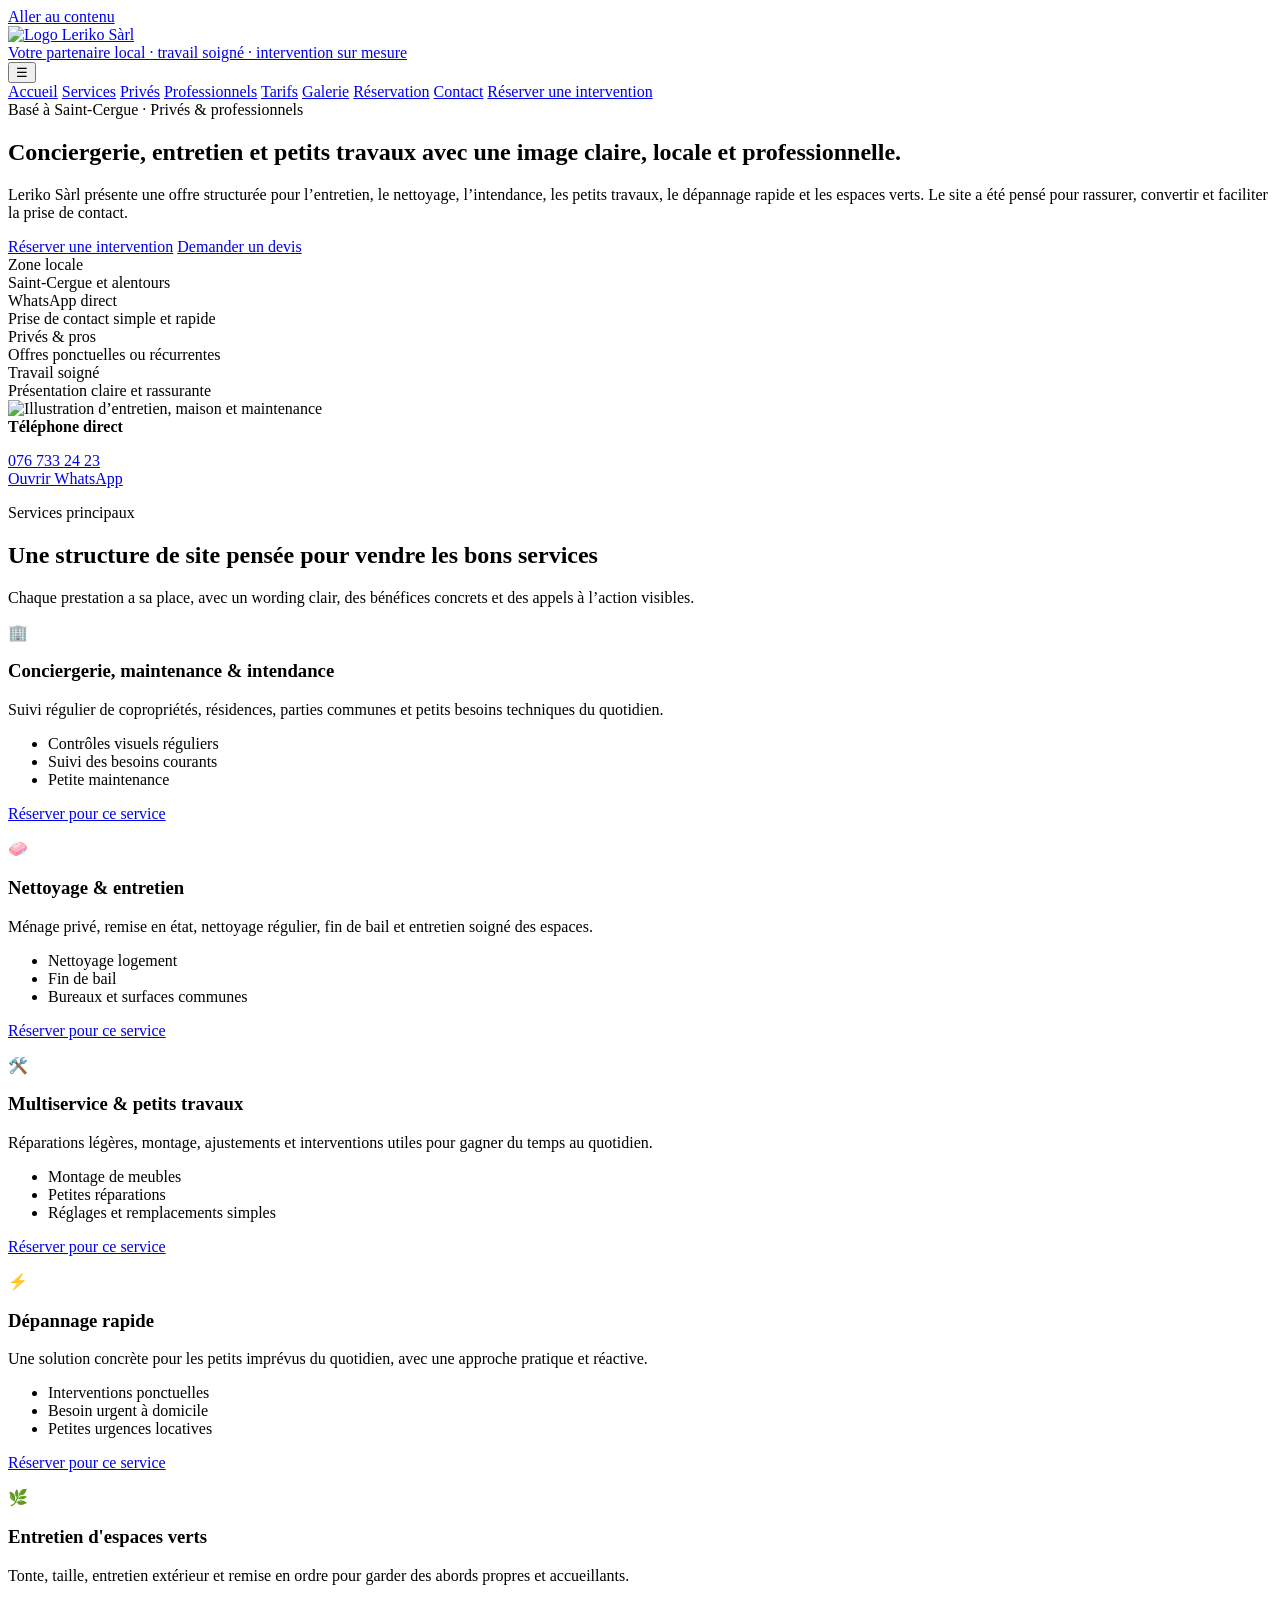
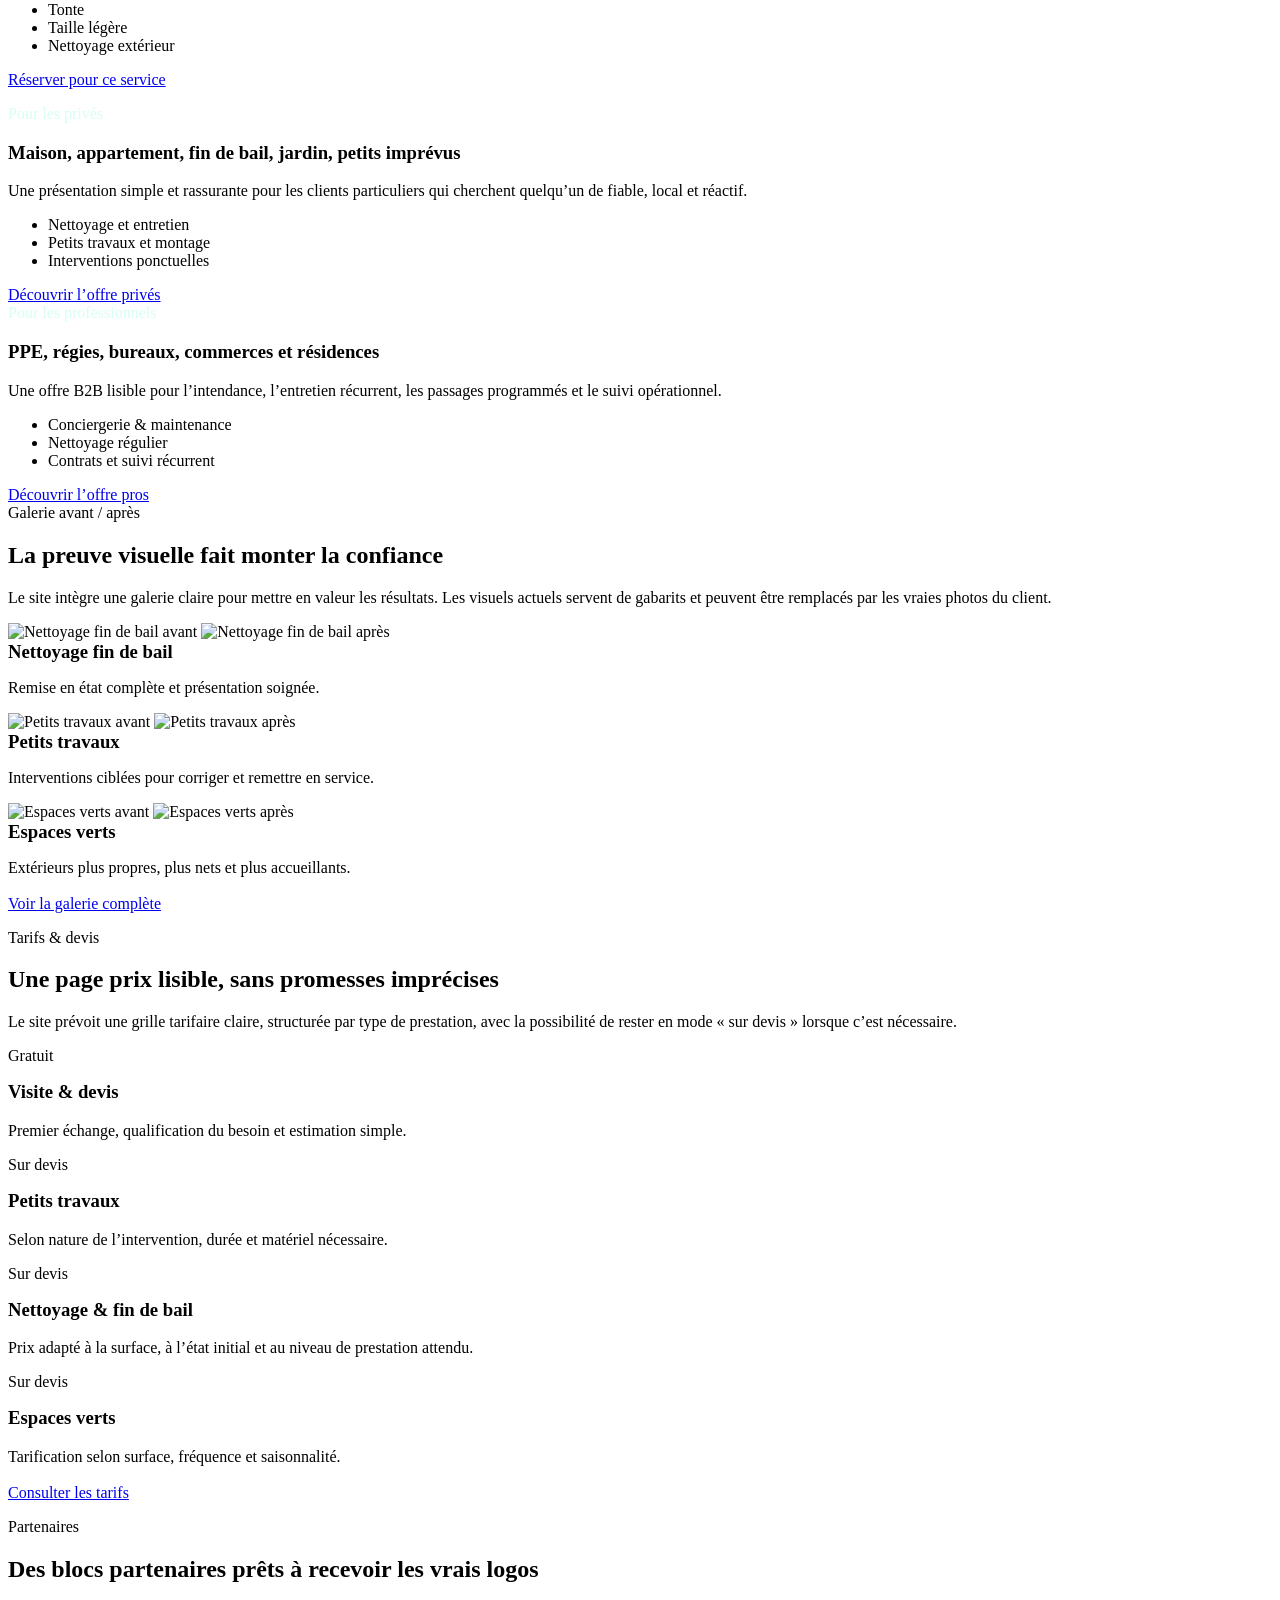
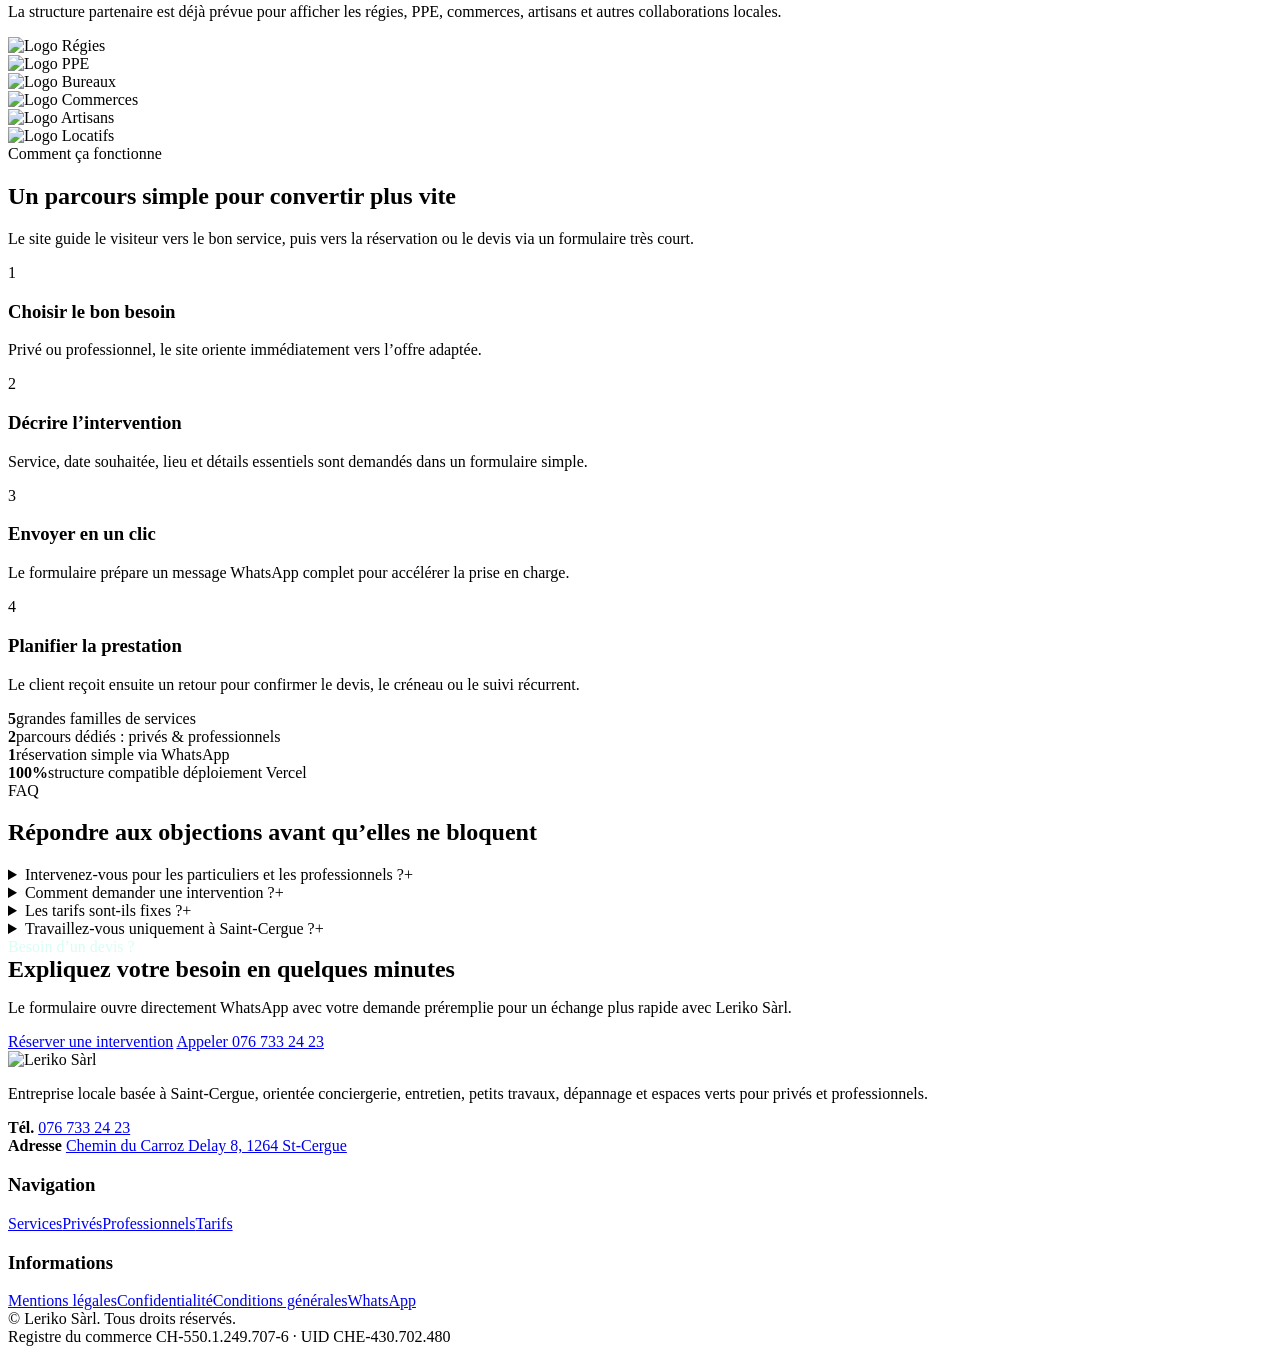
==== index.html @ 30c7f632 "Add files via upload" ====
<!DOCTYPE html>
<html lang="fr">
<head>
  <meta charset="utf-8" />
  <meta name="viewport" content="width=device-width, initial-scale=1" />
  <title>Leriko Sàrl | Conciergerie, entretien, petits travaux et dépannage à Saint-Cergue</title>
  <meta name="description" content="Site vitrine professionnel pour Leriko Sàrl : conciergerie, entretien, nettoyage, petits travaux, dépannage rapide et espaces verts à Saint-Cergue et alentours." />
  <meta name="theme-color" content="#1b6f96" />
  <meta name="format-detection" content="telephone=no" />
  <link rel="icon" href="/assets/images/favicon.svg" type="image/svg+xml" />
  <link rel="preload" href="/assets/images/logo-leriko.svg" as="image" type="image/svg+xml" />
  <link rel="stylesheet" href="/assets/css/styles.css" />
  
  <script type="application/ld+json">{"@context": "https://schema.org", "@type": "LocalBusiness", "name": "Leriko Sàrl", "telephone": "076 733 24 23", "address": {"@type": "PostalAddress", "streetAddress": "Chemin du Carroz Delay 8", "postalCode": "1264", "addressLocality": "St-Cergue", "addressCountry": "CH"}, "areaServed": "Saint-Cergue et alentours", "description": "Conciergerie, entretien, nettoyage, petits travaux, dépannage rapide et espaces verts pour privés et professionnels."}</script>
</head>
<body>
  <a class="skip-link" href="#contenu">Aller au contenu</a>
  <header class="site-header">
    <div class="container header-inner">
      <a class="brand" href="/">
        <img src="/assets/images/logo-leriko.svg" alt="Logo Leriko Sàrl" />
        <div class="brand-text">Votre partenaire local · travail soigné · intervention sur mesure</div>
      </a>
      <button class="menu-toggle" type="button" aria-label="Ouvrir le menu" aria-expanded="false" data-menu-toggle>☰</button>
      <nav class="nav" aria-label="Navigation principale" data-nav>
        <a href="/" aria-current="page">Accueil</a>
<a href="/services/">Services</a>
<a href="/particuliers/">Privés</a>
<a href="/professionnels/">Professionnels</a>
<a href="/tarifs/">Tarifs</a>
<a href="/galerie/">Galerie</a>
<a href="/reservation/">Réservation</a>
<a href="/contact/">Contact</a>
<a class="nav-cta" href="/reservation/">Réserver une intervention</a>
      </nav>
    </div>
  </header>
  <main id="contenu">
<section class="hero">
  <div class="container hero-grid">
    <div>
      <span class="badge">Basé à Saint-Cergue · Privés & professionnels</span>
      <h1>Conciergerie, entretien et petits travaux avec une image claire, locale et professionnelle.</h1>
      <p>Leriko Sàrl présente une offre structurée pour l’entretien, le nettoyage, l’intendance, les petits travaux, le dépannage rapide et les espaces verts. Le site a été pensé pour rassurer, convertir et faciliter la prise de contact.</p>
      <div class="hero-actions">
        <a class="button" href="/reservation/">Réserver une intervention</a>
        <a class="button-secondary" href="/contact/">Demander un devis</a>
      </div>
      <div class="trust-grid">
        <div class="trust-item"><div class="trust-label">Zone locale</div><div class="trust-text">Saint-Cergue et alentours</div></div>
        <div class="trust-item"><div class="trust-label">WhatsApp direct</div><div class="trust-text">Prise de contact simple et rapide</div></div>
        <div class="trust-item"><div class="trust-label">Privés & pros</div><div class="trust-text">Offres ponctuelles ou récurrentes</div></div>
        <div class="trust-item"><div class="trust-label">Travail soigné</div><div class="trust-text">Présentation claire et rassurante</div></div>
      </div>
    </div>
    <div class="hero-visual">
      <img src="/assets/images/hero-illustration.svg" alt="Illustration d’entretien, maison et maintenance" />
      <div class="hero-card">
        <strong>Téléphone direct</strong>
        <p><a href="tel:+41767332423">076 733 24 23</a><br><a class="inline-link" href="https://wa.me/41767332423" target="_blank" rel="noopener noreferrer">Ouvrir WhatsApp</a></p>
      </div>
    </div>
  </div>
</section>

<section class="section soft">
  <div class="container">
    <div class="section-head">
      <div>
        <span class="eyebrow">Services principaux</span>
        <h2>Une structure de site pensée pour vendre les bons services</h2>
      </div>
      <p class="lead">Chaque prestation a sa place, avec un wording clair, des bénéfices concrets et des appels à l’action visibles.</p>
    </div>
    <div class="grid grid-3">
      <article class="service-card">
      <div class="icon-chip">🏢</div>
      <h3>Conciergerie, maintenance & intendance</h3>
      <p>Suivi régulier de copropriétés, résidences, parties communes et petits besoins techniques du quotidien.</p>
      <ul class="list"><li>Contrôles visuels réguliers</li><li>Suivi des besoins courants</li><li>Petite maintenance</li></ul>
      <p style="margin-top:16px"><a class="inline-link" href="/reservation/?service=Conciergerie%2C%20maintenance%20%26%20intendance">Réserver pour ce service</a></p>
    </article>
<article class="service-card">
      <div class="icon-chip">🧼</div>
      <h3>Nettoyage & entretien</h3>
      <p>Ménage privé, remise en état, nettoyage régulier, fin de bail et entretien soigné des espaces.</p>
      <ul class="list"><li>Nettoyage logement</li><li>Fin de bail</li><li>Bureaux et surfaces communes</li></ul>
      <p style="margin-top:16px"><a class="inline-link" href="/reservation/?service=Nettoyage%20%26%20entretien">Réserver pour ce service</a></p>
    </article>
<article class="service-card">
      <div class="icon-chip">🛠️</div>
      <h3>Multiservice & petits travaux</h3>
      <p>Réparations légères, montage, ajustements et interventions utiles pour gagner du temps au quotidien.</p>
      <ul class="list"><li>Montage de meubles</li><li>Petites réparations</li><li>Réglages et remplacements simples</li></ul>
      <p style="margin-top:16px"><a class="inline-link" href="/reservation/?service=Multiservice%20%26%20petits%20travaux">Réserver pour ce service</a></p>
    </article>
<article class="service-card">
      <div class="icon-chip">⚡</div>
      <h3>Dépannage rapide</h3>
      <p>Une solution concrète pour les petits imprévus du quotidien, avec une approche pratique et réactive.</p>
      <ul class="list"><li>Interventions ponctuelles</li><li>Besoin urgent à domicile</li><li>Petites urgences locatives</li></ul>
      <p style="margin-top:16px"><a class="inline-link" href="/reservation/?service=D%C3%A9pannage%20rapide">Réserver pour ce service</a></p>
    </article>
<article class="service-card">
      <div class="icon-chip">🌿</div>
      <h3>Entretien d'espaces verts</h3>
      <p>Tonte, taille, entretien extérieur et remise en ordre pour garder des abords propres et accueillants.</p>
      <ul class="list"><li>Tonte</li><li>Taille légère</li><li>Nettoyage extérieur</li></ul>
      <p style="margin-top:16px"><a class="inline-link" href="/reservation/?service=Entretien%20d%27espaces%20verts">Réserver pour ce service</a></p>
    </article>
    </div>
  </div>
</section>

<section class="section">
  <div class="container">
    <div class="dual-banner">
      <article class="banner-card">
        <span class="eyebrow" style="color:#d9fdf4">Pour les privés</span>
        <h3>Maison, appartement, fin de bail, jardin, petits imprévus</h3>
        <p>Une présentation simple et rassurante pour les clients particuliers qui cherchent quelqu’un de fiable, local et réactif.</p>
        <ul>
          <li>Nettoyage et entretien</li>
          <li>Petits travaux et montage</li>
          <li>Interventions ponctuelles</li>
        </ul>
        <a class="button-secondary" href="/particuliers/">Découvrir l’offre privés</a>
      </article>
      <article class="banner-card alt">
        <span class="eyebrow" style="color:#d9fdf4">Pour les professionnels</span>
        <h3>PPE, régies, bureaux, commerces et résidences</h3>
        <p>Une offre B2B lisible pour l’intendance, l’entretien récurrent, les passages programmés et le suivi opérationnel.</p>
        <ul>
          <li>Conciergerie & maintenance</li>
          <li>Nettoyage régulier</li>
          <li>Contrats et suivi récurrent</li>
        </ul>
        <a class="button-secondary" href="/professionnels/">Découvrir l’offre pros</a>
      </article>
    </div>
  </div>
</section>

<section class="section soft">
  <div class="container">
    <div class="section-head">
      <div>
        <span class="eyebrow">Galerie avant / après</span>
        <h2>La preuve visuelle fait monter la confiance</h2>
      </div>
      <p class="lead">Le site intègre une galerie claire pour mettre en valeur les résultats. Les visuels actuels servent de gabarits et peuvent être remplacés par les vraies photos du client.</p>
    </div>
    <div class="gallery-grid">
      <article class="gallery-card">
      <img src="/assets/images/gallery/before-1.svg" alt="Nettoyage fin de bail avant" />
      <img src="/assets/images/gallery/after-1.svg" alt="Nettoyage fin de bail après" />
      <div class="gallery-meta">
        <h3 style="margin:0 0 8px">Nettoyage fin de bail</h3>
        <p>Remise en état complète et présentation soignée.</p>
      </div>
    </article>
<article class="gallery-card">
      <img src="/assets/images/gallery/before-2.svg" alt="Petits travaux avant" />
      <img src="/assets/images/gallery/after-2.svg" alt="Petits travaux après" />
      <div class="gallery-meta">
        <h3 style="margin:0 0 8px">Petits travaux</h3>
        <p>Interventions ciblées pour corriger et remettre en service.</p>
      </div>
    </article>
<article class="gallery-card">
      <img src="/assets/images/gallery/before-3.svg" alt="Espaces verts avant" />
      <img src="/assets/images/gallery/after-3.svg" alt="Espaces verts après" />
      <div class="gallery-meta">
        <h3 style="margin:0 0 8px">Espaces verts</h3>
        <p>Extérieurs plus propres, plus nets et plus accueillants.</p>
      </div>
    </article>
    </div>
    <p style="margin-top:18px"><a class="inline-link" href="/galerie/">Voir la galerie complète</a></p>
  </div>
</section>

<section class="section">
  <div class="container">
    <div class="section-head">
      <div>
        <span class="eyebrow">Tarifs & devis</span>
        <h2>Une page prix lisible, sans promesses imprécises</h2>
      </div>
      <p class="lead">Le site prévoit une grille tarifaire claire, structurée par type de prestation, avec la possibilité de rester en mode « sur devis » lorsque c’est nécessaire.</p>
    </div>
    <div class="pricing-grid">
      <article class="pricing-card">
      <span class="pricing-note">Gratuit</span>
      <h3 style="margin-top:16px">Visite & devis</h3>
      <p>Premier échange, qualification du besoin et estimation simple.</p>
    </article>
<article class="pricing-card">
      <span class="pricing-note">Sur devis</span>
      <h3 style="margin-top:16px">Petits travaux</h3>
      <p>Selon nature de l’intervention, durée et matériel nécessaire.</p>
    </article>
<article class="pricing-card">
      <span class="pricing-note">Sur devis</span>
      <h3 style="margin-top:16px">Nettoyage & fin de bail</h3>
      <p>Prix adapté à la surface, à l’état initial et au niveau de prestation attendu.</p>
    </article>
<article class="pricing-card">
      <span class="pricing-note">Sur devis</span>
      <h3 style="margin-top:16px">Espaces verts</h3>
      <p>Tarification selon surface, fréquence et saisonnalité.</p>
    </article>
    </div>
    <p style="margin-top:18px"><a class="inline-link" href="/tarifs/">Consulter les tarifs</a></p>
  </div>
</section>

<section class="section soft">
  <div class="container">
    <div class="section-head">
      <div>
        <span class="eyebrow">Partenaires</span>
        <h2>Des blocs partenaires prêts à recevoir les vrais logos</h2>
      </div>
      <p class="lead">La structure partenaire est déjà prévue pour afficher les régies, PPE, commerces, artisans et autres collaborations locales.</p>
    </div>
    <div class="partner-grid">
      <article class="partner-card"><img src="/assets/images/partners/partner-1.svg" alt="Logo Régies" /></article>
<article class="partner-card"><img src="/assets/images/partners/partner-2.svg" alt="Logo PPE" /></article>
<article class="partner-card"><img src="/assets/images/partners/partner-3.svg" alt="Logo Bureaux" /></article>
<article class="partner-card"><img src="/assets/images/partners/partner-4.svg" alt="Logo Commerces" /></article>
<article class="partner-card"><img src="/assets/images/partners/partner-5.svg" alt="Logo Artisans" /></article>
<article class="partner-card"><img src="/assets/images/partners/partner-6.svg" alt="Logo Locatifs" /></article>
    </div>
  </div>
</section>

<section class="section">
  <div class="container">
    <div class="section-head">
      <div>
        <span class="eyebrow">Comment ça fonctionne</span>
        <h2>Un parcours simple pour convertir plus vite</h2>
      </div>
      <p class="lead">Le site guide le visiteur vers le bon service, puis vers la réservation ou le devis via un formulaire très court.</p>
    </div>
    <div class="steps-grid">
      <article class="step-card"><div class="step-number">1</div><h3>Choisir le bon besoin</h3><p>Privé ou professionnel, le site oriente immédiatement vers l’offre adaptée.</p></article>
      <article class="step-card"><div class="step-number">2</div><h3>Décrire l’intervention</h3><p>Service, date souhaitée, lieu et détails essentiels sont demandés dans un formulaire simple.</p></article>
      <article class="step-card"><div class="step-number">3</div><h3>Envoyer en un clic</h3><p>Le formulaire prépare un message WhatsApp complet pour accélérer la prise en charge.</p></article>
      <article class="step-card"><div class="step-number">4</div><h3>Planifier la prestation</h3><p>Le client reçoit ensuite un retour pour confirmer le devis, le créneau ou le suivi récurrent.</p></article>
    </div>
    <div class="metrics">
      <article class="stat-card"><strong>5</strong><span>grandes familles de services</span></article>
      <article class="stat-card"><strong>2</strong><span>parcours dédiés : privés & professionnels</span></article>
      <article class="stat-card"><strong>1</strong><span>réservation simple via WhatsApp</span></article>
      <article class="stat-card"><strong>100%</strong><span>structure compatible déploiement Vercel</span></article>
    </div>
  </div>
</section>

<section class="section soft">
  <div class="container">
    <div class="section-head">
      <div>
        <span class="eyebrow">FAQ</span>
        <h2>Répondre aux objections avant qu’elles ne bloquent</h2>
      </div>
    </div>
    <div class="faq-grid">
      <details class="faq-item">
      <summary>Intervenez-vous pour les particuliers et les professionnels ?<span class="symbol">+</span></summary>
      <p>Oui. Le site est structuré pour les deux publics : privés, copropriétés, régies, commerces, bureaux et résidences.</p>
    </details>
<details class="faq-item">
      <summary>Comment demander une intervention ?<span class="symbol">+</span></summary>
      <p>Vous pouvez réserver via le formulaire dédié. Le message s’ouvre directement sur WhatsApp avec toutes les informations saisies pour accélérer la prise de contact.</p>
    </details>
<details class="faq-item">
      <summary>Les tarifs sont-ils fixes ?<span class="symbol">+</span></summary>
      <p>La plupart des prestations se font sur devis, car le prix dépend de la surface, de l’urgence, de la fréquence et du niveau d’intervention demandé.</p>
    </details>
<details class="faq-item">
      <summary>Travaillez-vous uniquement à Saint-Cergue ?<span class="symbol">+</span></summary>
      <p>Le positionnement du site est local autour de Saint-Cergue. Les demandes hors zone peuvent être étudiées selon le type de prestation.</p>
    </details>
    </div>
  </div>
</section>


<section class="section">
  <div class="container">
    <div class="cta-banner">
      <div>
        <span class="eyebrow" style="color:#d9fdf4">Besoin d’un devis ?</span>
        <h2 style="margin:0">Expliquez votre besoin en quelques minutes</h2>
        <p>Le formulaire ouvre directement WhatsApp avec votre demande préremplie pour un échange plus rapide avec Leriko Sàrl.</p>
      </div>
      <div class="actions">
        <a class="button" href="/reservation/">Réserver une intervention</a>
        <a class="button-secondary" href="tel:+41767332423">Appeler 076 733 24 23</a>
      </div>
    </div>
  </div>
</section>
</main>
  
<footer class="site-footer">
  <div class="container">
    <div class="footer-grid">
      <div class="footer-brand">
        <img src="/assets/images/logo-leriko.svg" alt="Leriko Sàrl" />
        <p>Entreprise locale basée à Saint-Cergue, orientée conciergerie, entretien, petits travaux, dépannage et espaces verts pour privés et professionnels.</p>
        <p class="footer-meta"><strong>Tél.</strong> <a href="tel:+41767332423">076 733 24 23</a><br><strong>Adresse</strong> <a href="https://www.google.com/maps/search/?api=1&query=Chemin+du+Carroz+Delay+8%2C+1264+St-Cergue" target="_blank" rel="noopener noreferrer">Chemin du Carroz Delay 8, 1264 St-Cergue</a></p>
      </div>
      <div>
        <h3>Navigation</h3>
        <div class="footer-list"><a href="/services/">Services</a><a href="/particuliers/">Privés</a><a href="/professionnels/">Professionnels</a><a href="/tarifs/">Tarifs</a></div>
      </div>
      <div>
        <h3>Informations</h3>
        <div class="footer-list"><a href="/mentions-legales/">Mentions légales</a><a href="/politique-confidentialite/">Confidentialité</a><a href="/conditions-generales/">Conditions générales</a><a href="https://wa.me/41767332423" target="_blank" rel="noopener noreferrer">WhatsApp</a></div>
      </div>
    </div>
    <div class="footer-bottom">
      <div>© <span data-year></span> Leriko Sàrl. Tous droits réservés.</div>
      <div>Registre du commerce CH-550.1.249.707-6 · UID CHE-430.702.480</div>
    </div>
  </div>
</footer>
  <script src="/assets/js/main.js"></script>
  <script src="/assets/js/forms.js"></script>
</body>
</html>
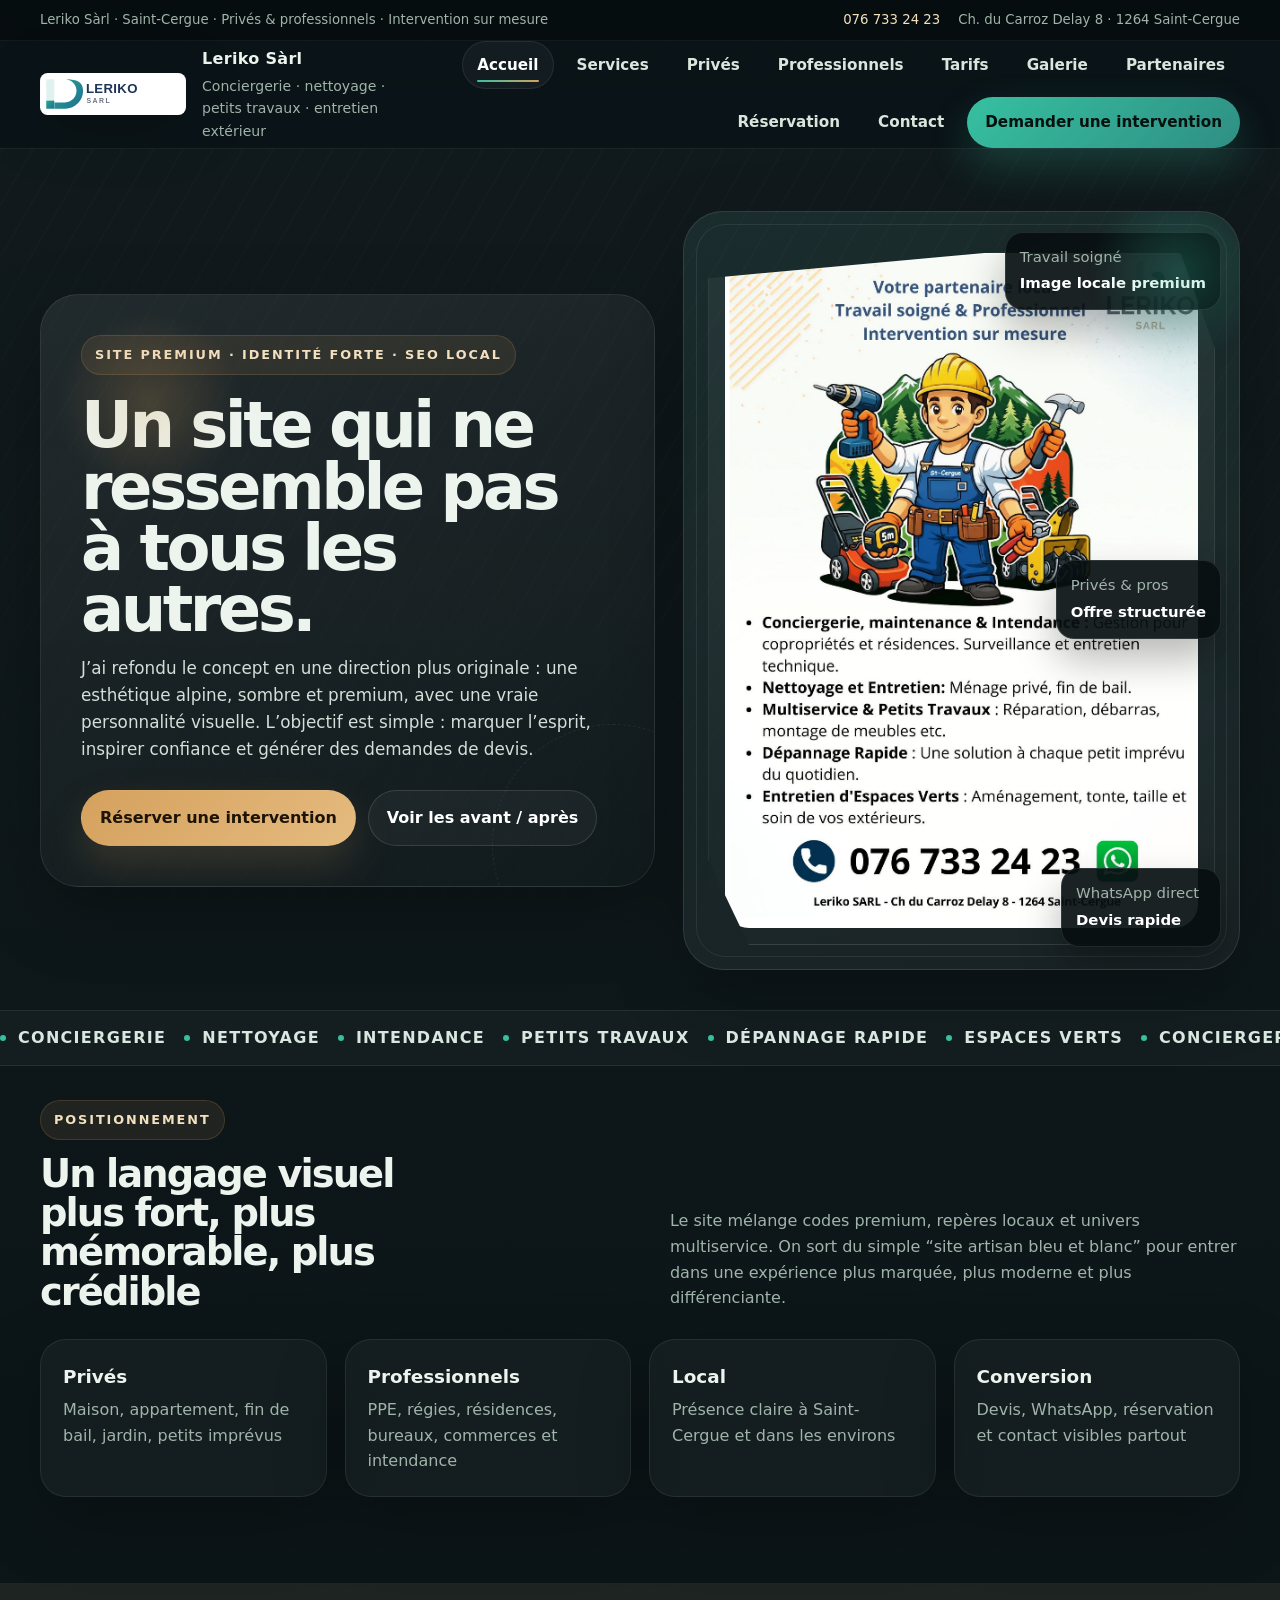
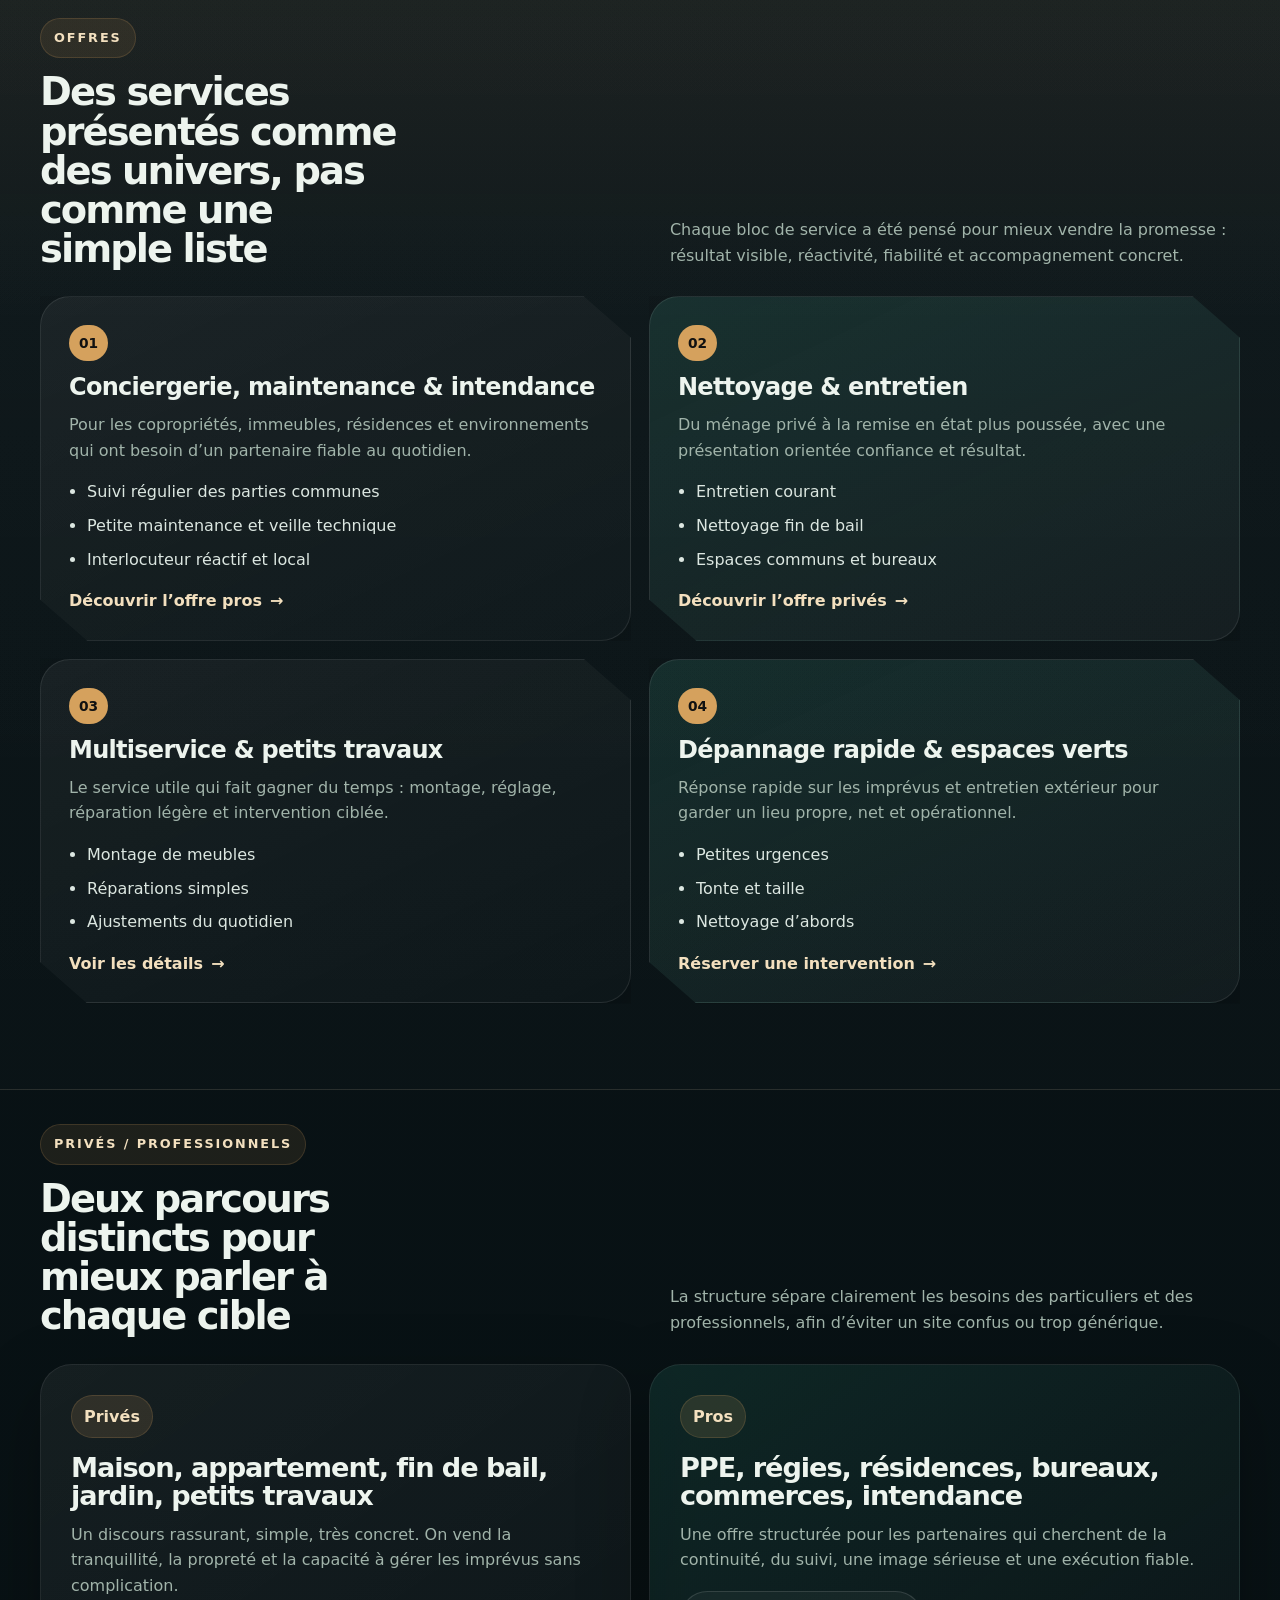
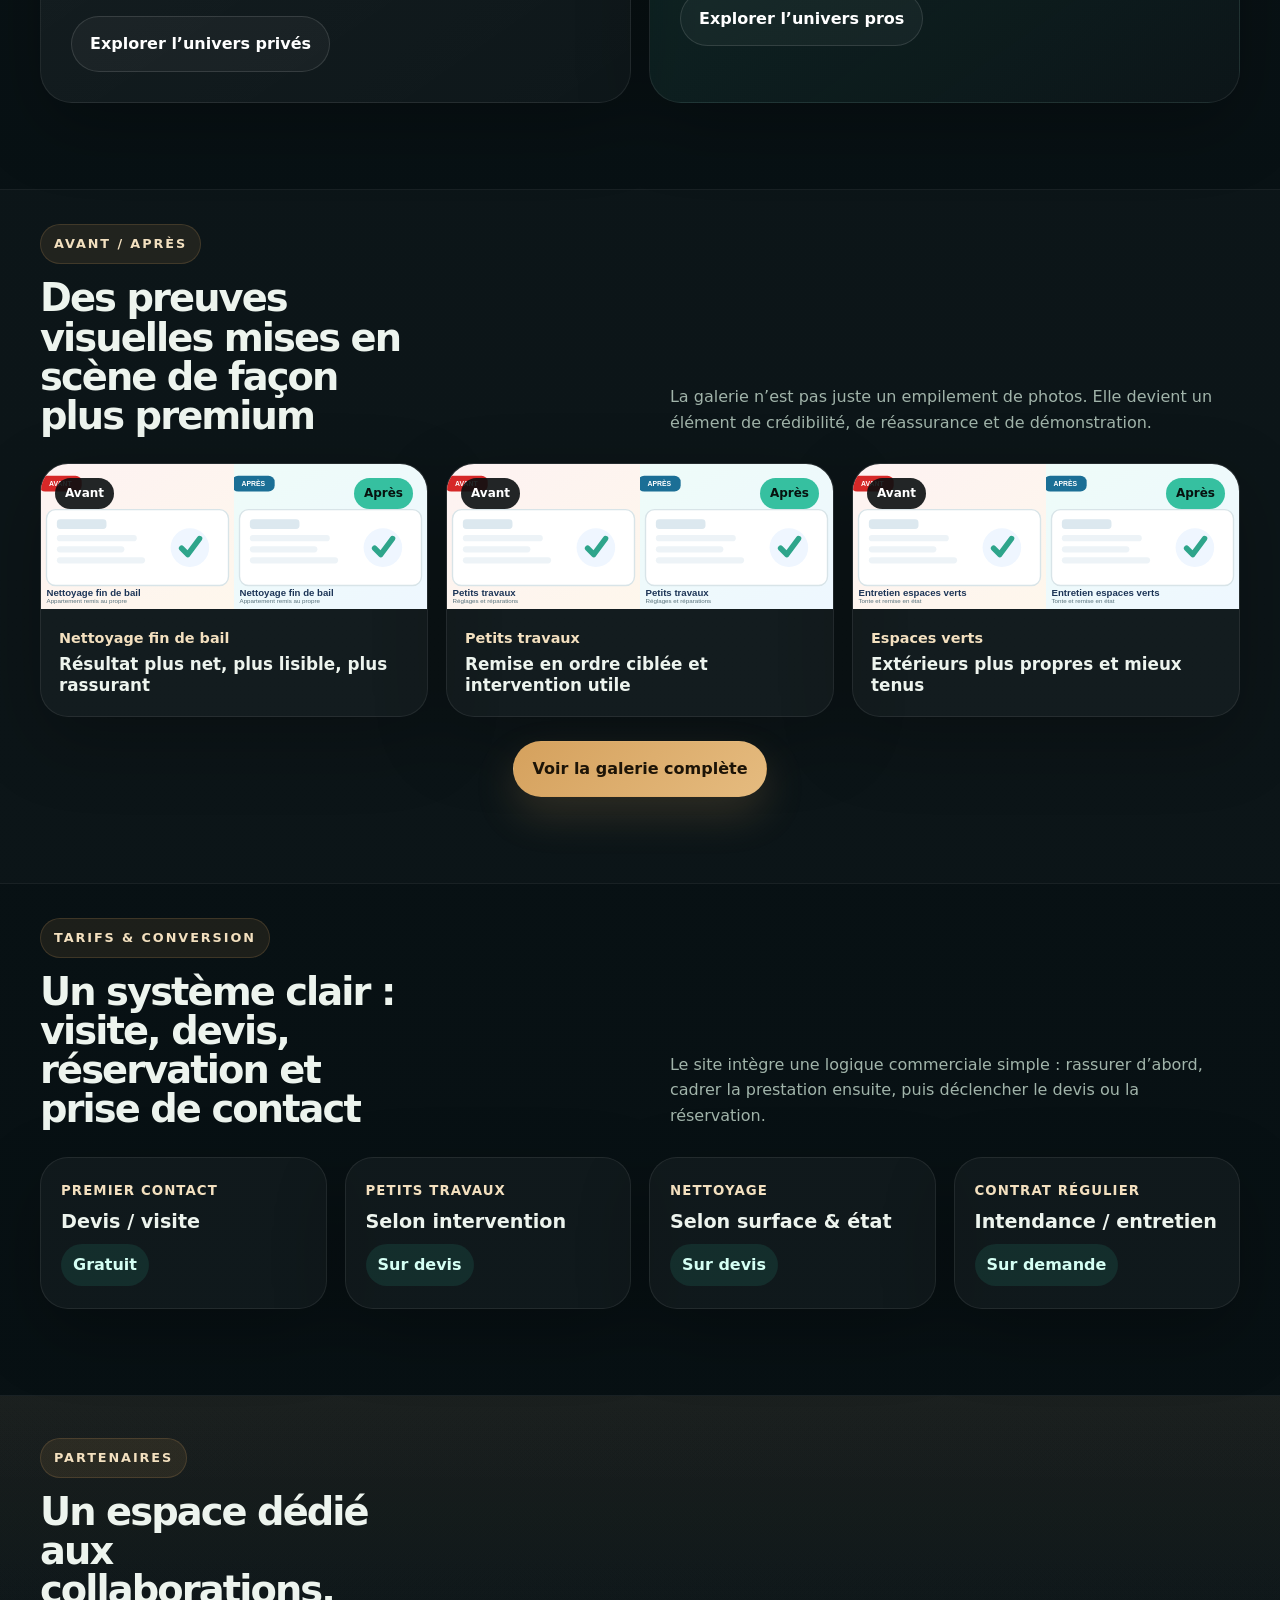
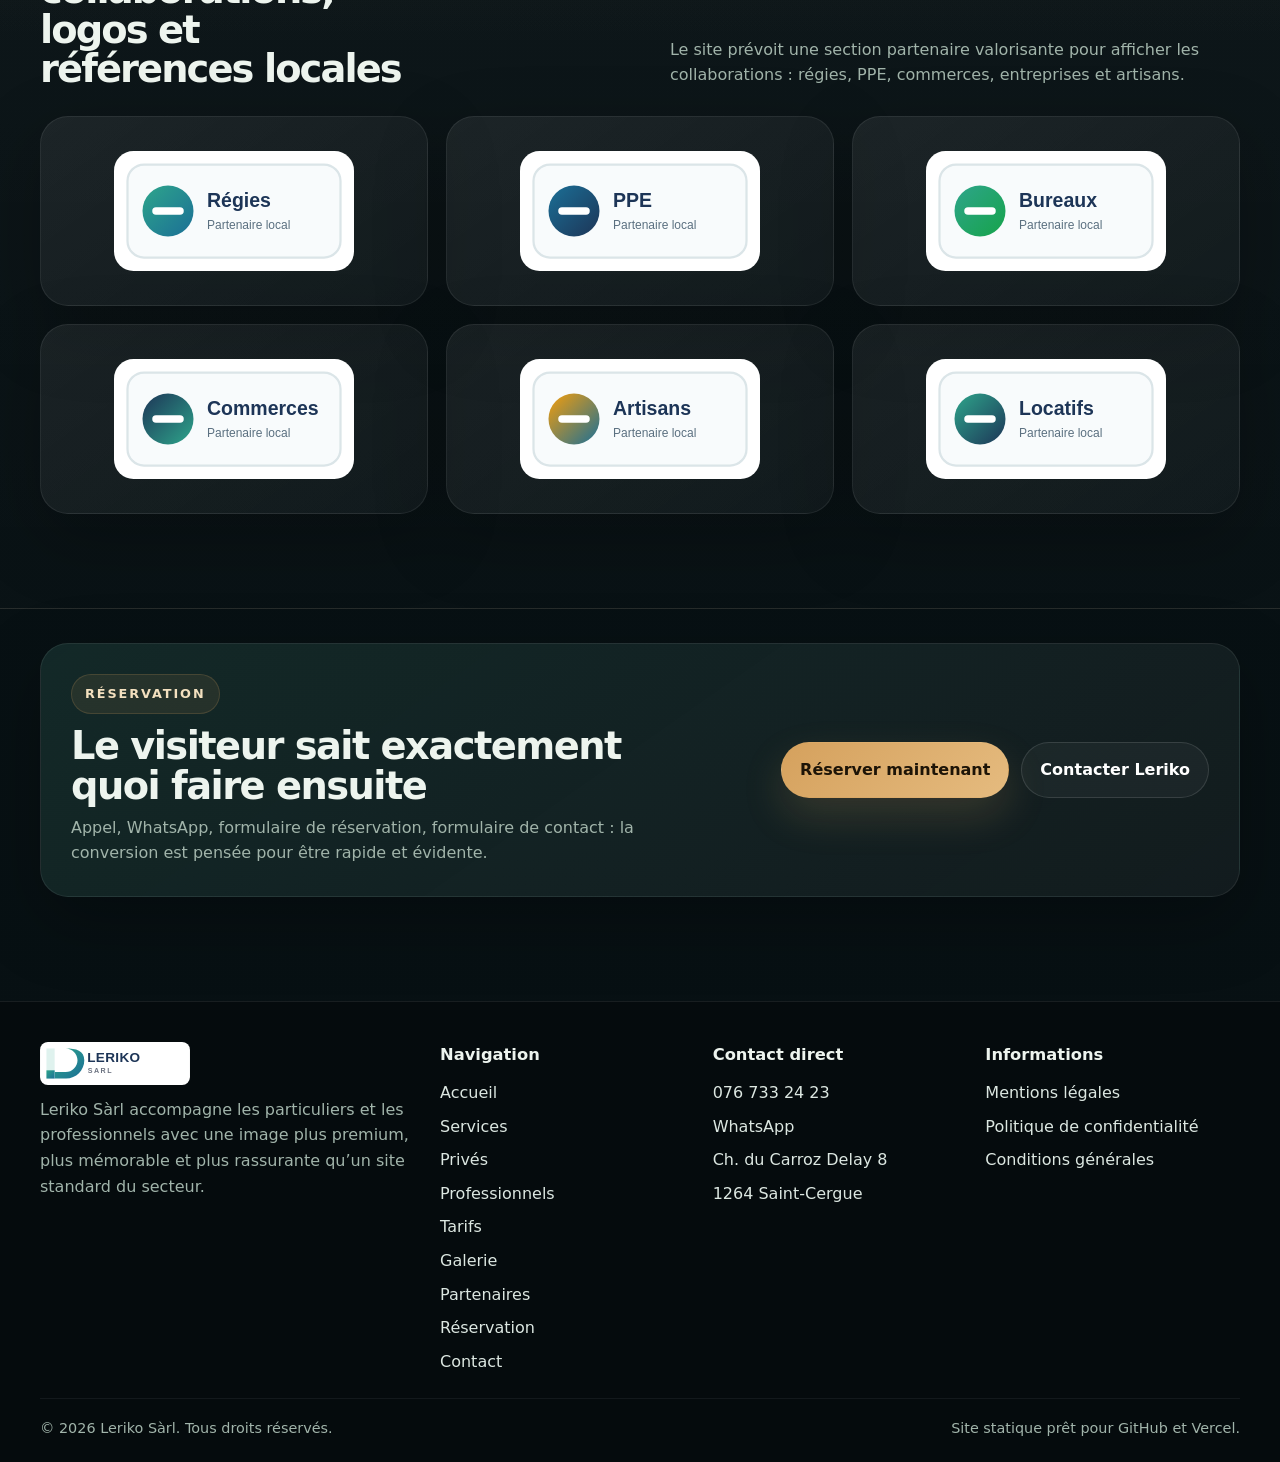
==== commit 4d2c11d9: "Fix repo structure for Vercel" ====
--- a/index.html
+++ b/index.html
@@ -3,25 +3,43 @@
 <head>
   <meta charset="utf-8" />
   <meta name="viewport" content="width=device-width, initial-scale=1" />
-  <title>Leriko Sàrl | Conciergerie, entretien, petits travaux et dépannage à Saint-Cergue</title>
-  <meta name="description" content="Site vitrine professionnel pour Leriko Sàrl : conciergerie, entretien, nettoyage, petits travaux, dépannage rapide et espaces verts à Saint-Cergue et alentours." />
-  <meta name="theme-color" content="#1b6f96" />
+  <title>Leriko Sàrl | Conciergerie, entretien, petits travaux et site premium à Saint-Cergue</title>
+  <meta name="description" content="Site vitrine original pour Leriko Sàrl : conciergerie, nettoyage, petits travaux, dépannage rapide, espaces verts et offres pour privés et professionnels." />
+  <meta name="theme-color" content="#091316" />
   <meta name="format-detection" content="telephone=no" />
+  <meta property="og:title" content="Leriko Sàrl | Conciergerie, entretien, petits travaux et site premium à Saint-Cergue" />
+  <meta property="og:description" content="Site vitrine original pour Leriko Sàrl : conciergerie, nettoyage, petits travaux, dépannage rapide, espaces verts et offres pour privés et professionnels." />
+  <meta property="og:type" content="website" />
+  <meta property="og:image" content="/assets/images/leriko-flyer-reference.png" />
   <link rel="icon" href="/assets/images/favicon.svg" type="image/svg+xml" />
   <link rel="preload" href="/assets/images/logo-leriko.svg" as="image" type="image/svg+xml" />
+  <link rel="preload" href="/assets/images/leriko-flyer-reference.png" as="image" type="image/png" />
   <link rel="stylesheet" href="/assets/css/styles.css" />
-  
-  <script type="application/ld+json">{"@context": "https://schema.org", "@type": "LocalBusiness", "name": "Leriko Sàrl", "telephone": "076 733 24 23", "address": {"@type": "PostalAddress", "streetAddress": "Chemin du Carroz Delay 8", "postalCode": "1264", "addressLocality": "St-Cergue", "addressCountry": "CH"}, "areaServed": "Saint-Cergue et alentours", "description": "Conciergerie, entretien, nettoyage, petits travaux, dépannage rapide et espaces verts pour privés et professionnels."}</script>
+  <script type="application/ld+json">{"@context": "https://schema.org", "@type": "LocalBusiness", "name": "Leriko Sàrl", "telephone": "076 733 24 23", "address": {"@type": "PostalAddress", "streetAddress": "Ch. du Carroz Delay 8", "postalCode": "1264", "addressLocality": "Saint-Cergue", "addressCountry": "CH"}, "areaServed": "Saint-Cergue, La Côte, Nyon et environs", "description": "Conciergerie, entretien, nettoyage, petits travaux, dépannage rapide et entretien extérieur pour privés et professionnels."}</script>
 </head>
 <body>
   <a class="skip-link" href="#contenu">Aller au contenu</a>
+  <div class="topband">
+    <div class="container topband-inner">
+      <div class="topband-copy">Leriko Sàrl · Saint-Cergue · Privés & professionnels · Intervention sur mesure</div>
+      <div class="topband-actions">
+        <a href="tel:+41767332423">076 733 24 23</a>
+        <span>Ch. du Carroz Delay 8 · 1264 Saint-Cergue</span>
+      </div>
+    </div>
+  </div>
   <header class="site-header">
     <div class="container header-inner">
       <a class="brand" href="/">
         <img src="/assets/images/logo-leriko.svg" alt="Logo Leriko Sàrl" />
-        <div class="brand-text">Votre partenaire local · travail soigné · intervention sur mesure</div>
+        <div class="brand-copy">
+          <strong>Leriko Sàrl</strong>
+          <span>Conciergerie · nettoyage · petits travaux · entretien extérieur</span>
+        </div>
       </a>
-      <button class="menu-toggle" type="button" aria-label="Ouvrir le menu" aria-expanded="false" data-menu-toggle>☰</button>
+      <button class="menu-toggle" type="button" aria-label="Ouvrir le menu" aria-expanded="false" data-menu-toggle>
+        <span></span><span></span><span></span>
+      </button>
       <nav class="nav" aria-label="Navigation principale" data-nav>
         <a href="/" aria-current="page">Accueil</a>
 <a href="/services/">Services</a>
@@ -29,306 +47,264 @@
 <a href="/professionnels/">Professionnels</a>
 <a href="/tarifs/">Tarifs</a>
 <a href="/galerie/">Galerie</a>
+<a href="/partenaires/">Partenaires</a>
 <a href="/reservation/">Réservation</a>
 <a href="/contact/">Contact</a>
-<a class="nav-cta" href="/reservation/">Réserver une intervention</a>
+        <a class="nav-cta" href="/reservation/">Demander une intervention</a>
       </nav>
     </div>
   </header>
   <main id="contenu">
-<section class="hero">
-  <div class="container hero-grid">
-    <div>
-      <span class="badge">Basé à Saint-Cergue · Privés & professionnels</span>
-      <h1>Conciergerie, entretien et petits travaux avec une image claire, locale et professionnelle.</h1>
-      <p>Leriko Sàrl présente une offre structurée pour l’entretien, le nettoyage, l’intendance, les petits travaux, le dépannage rapide et les espaces verts. Le site a été pensé pour rassurer, convertir et faciliter la prise de contact.</p>
-      <div class="hero-actions">
-        <a class="button" href="/reservation/">Réserver une intervention</a>
-        <a class="button-secondary" href="/contact/">Demander un devis</a>
-      </div>
-      <div class="trust-grid">
-        <div class="trust-item"><div class="trust-label">Zone locale</div><div class="trust-text">Saint-Cergue et alentours</div></div>
-        <div class="trust-item"><div class="trust-label">WhatsApp direct</div><div class="trust-text">Prise de contact simple et rapide</div></div>
-        <div class="trust-item"><div class="trust-label">Privés & pros</div><div class="trust-text">Offres ponctuelles ou récurrentes</div></div>
-        <div class="trust-item"><div class="trust-label">Travail soigné</div><div class="trust-text">Présentation claire et rassurante</div></div>
-      </div>
-    </div>
-    <div class="hero-visual">
-      <img src="/assets/images/hero-illustration.svg" alt="Illustration d’entretien, maison et maintenance" />
-      <div class="hero-card">
-        <strong>Téléphone direct</strong>
-        <p><a href="tel:+41767332423">076 733 24 23</a><br><a class="inline-link" href="https://wa.me/41767332423" target="_blank" rel="noopener noreferrer">Ouvrir WhatsApp</a></p>
-      </div>
-    </div>
-  </div>
-</section>
-
-<section class="section soft">
-  <div class="container">
-    <div class="section-head">
-      <div>
-        <span class="eyebrow">Services principaux</span>
-        <h2>Une structure de site pensée pour vendre les bons services</h2>
-      </div>
-      <p class="lead">Chaque prestation a sa place, avec un wording clair, des bénéfices concrets et des appels à l’action visibles.</p>
-    </div>
-    <div class="grid grid-3">
-      <article class="service-card">
-      <div class="icon-chip">🏢</div>
+<section class="page-hero">
+  <div class="container hero-layout">
+    <div class="hero-copy">
+      <span class="eyebrow">Site premium · identité forte · SEO local</span>
+      <h1>Un site qui ne ressemble pas à tous les autres.</h1>
+      <p class="hero-lead">J’ai refondu le concept en une direction plus originale : une esthétique alpine, sombre et premium, avec une vraie personnalité visuelle. L’objectif est simple : marquer l’esprit, inspirer confiance et générer des demandes de devis.</p>
+      <div class="hero-actions"><a class="button" href="/reservation/">Réserver une intervention</a><a class="button-secondary" href="/galerie/">Voir les avant / après</a></div>
+    </div>
+    <div class="hero-stage">
+  <div class="hero-frame">
+    <img src="/assets/images/leriko-flyer-reference.png" alt="Visuel Leriko Sàrl" />
+  </div>
+  <div class="float-card top">Travail soigné<br><strong>Image locale premium</strong></div>
+  <div class="float-card mid">Privés & pros<br><strong>Offre structurée</strong></div>
+  <div class="float-card bottom">WhatsApp direct<br><strong>Devis rapide</strong></div>
+</div>
+  </div>
+</section><section class="service-marquee">
+  <div class="marquee-track">
+    <span>Conciergerie</span><span>Nettoyage</span><span>Intendance</span><span>Petits travaux</span><span>Dépannage rapide</span><span>Espaces verts</span>
+    <span>Conciergerie</span><span>Nettoyage</span><span>Intendance</span><span>Petits travaux</span><span>Dépannage rapide</span><span>Espaces verts</span>
+  </div>
+</section>
+
+<section class="section">
+  <div class="container section-head split">
+    <div>
+      <span class="eyebrow">Positionnement</span>
+      <h2>Un langage visuel plus fort, plus mémorable, plus crédible</h2>
+    </div>
+    <p>Le site mélange codes premium, repères locaux et univers multiservice. On sort du simple “site artisan bleu et blanc” pour entrer dans une expérience plus marquée, plus moderne et plus différenciante.</p>
+  </div>
+  <div class="container metrics-grid">
+    <article class="metric-card"><strong>Privés</strong><span>Maison, appartement, fin de bail, jardin, petits imprévus</span></article>
+    <article class="metric-card"><strong>Professionnels</strong><span>PPE, régies, résidences, bureaux, commerces et intendance</span></article>
+    <article class="metric-card"><strong>Local</strong><span>Présence claire à Saint-Cergue et dans les environs</span></article>
+    <article class="metric-card"><strong>Conversion</strong><span>Devis, WhatsApp, réservation et contact visibles partout</span></article>
+  </div>
+</section>
+
+<section class="section section-dark">
+  <div class="container section-head split">
+    <div>
+      <span class="eyebrow">Offres</span>
+      <h2>Des services présentés comme des univers, pas comme une simple liste</h2>
+    </div>
+    <p>Chaque bloc de service a été pensé pour mieux vendre la promesse : résultat visible, réactivité, fiabilité et accompagnement concret.</p>
+  </div>
+  <div class="container service-showcase">
+    <article class="cut-card">
+      <span class="card-tag">01</span>
       <h3>Conciergerie, maintenance & intendance</h3>
-      <p>Suivi régulier de copropriétés, résidences, parties communes et petits besoins techniques du quotidien.</p>
-      <ul class="list"><li>Contrôles visuels réguliers</li><li>Suivi des besoins courants</li><li>Petite maintenance</li></ul>
-      <p style="margin-top:16px"><a class="inline-link" href="/reservation/?service=Conciergerie%2C%20maintenance%20%26%20intendance">Réserver pour ce service</a></p>
-    </article>
-<article class="service-card">
-      <div class="icon-chip">🧼</div>
+      <p>Pour les copropriétés, immeubles, résidences et environnements qui ont besoin d’un partenaire fiable au quotidien.</p>
+      <ul class="styled-list">
+        <li>Suivi régulier des parties communes</li>
+        <li>Petite maintenance et veille technique</li>
+        <li>Interlocuteur réactif et local</li>
+      </ul>
+      <a class="inline-link" href="/professionnels/">Découvrir l’offre pros</a>
+    </article>
+    <article class="cut-card accent">
+      <span class="card-tag">02</span>
       <h3>Nettoyage & entretien</h3>
-      <p>Ménage privé, remise en état, nettoyage régulier, fin de bail et entretien soigné des espaces.</p>
-      <ul class="list"><li>Nettoyage logement</li><li>Fin de bail</li><li>Bureaux et surfaces communes</li></ul>
-      <p style="margin-top:16px"><a class="inline-link" href="/reservation/?service=Nettoyage%20%26%20entretien">Réserver pour ce service</a></p>
-    </article>
-<article class="service-card">
-      <div class="icon-chip">🛠️</div>
+      <p>Du ménage privé à la remise en état plus poussée, avec une présentation orientée confiance et résultat.</p>
+      <ul class="styled-list">
+        <li>Entretien courant</li>
+        <li>Nettoyage fin de bail</li>
+        <li>Espaces communs et bureaux</li>
+      </ul>
+      <a class="inline-link" href="/particuliers/">Découvrir l’offre privés</a>
+    </article>
+    <article class="cut-card">
+      <span class="card-tag">03</span>
       <h3>Multiservice & petits travaux</h3>
-      <p>Réparations légères, montage, ajustements et interventions utiles pour gagner du temps au quotidien.</p>
-      <ul class="list"><li>Montage de meubles</li><li>Petites réparations</li><li>Réglages et remplacements simples</li></ul>
-      <p style="margin-top:16px"><a class="inline-link" href="/reservation/?service=Multiservice%20%26%20petits%20travaux">Réserver pour ce service</a></p>
-    </article>
-<article class="service-card">
-      <div class="icon-chip">⚡</div>
-      <h3>Dépannage rapide</h3>
-      <p>Une solution concrète pour les petits imprévus du quotidien, avec une approche pratique et réactive.</p>
-      <ul class="list"><li>Interventions ponctuelles</li><li>Besoin urgent à domicile</li><li>Petites urgences locatives</li></ul>
-      <p style="margin-top:16px"><a class="inline-link" href="/reservation/?service=D%C3%A9pannage%20rapide">Réserver pour ce service</a></p>
-    </article>
-<article class="service-card">
-      <div class="icon-chip">🌿</div>
-      <h3>Entretien d'espaces verts</h3>
-      <p>Tonte, taille, entretien extérieur et remise en ordre pour garder des abords propres et accueillants.</p>
-      <ul class="list"><li>Tonte</li><li>Taille légère</li><li>Nettoyage extérieur</li></ul>
-      <p style="margin-top:16px"><a class="inline-link" href="/reservation/?service=Entretien%20d%27espaces%20verts">Réserver pour ce service</a></p>
-    </article>
-    </div>
+      <p>Le service utile qui fait gagner du temps : montage, réglage, réparation légère et intervention ciblée.</p>
+      <ul class="styled-list">
+        <li>Montage de meubles</li>
+        <li>Réparations simples</li>
+        <li>Ajustements du quotidien</li>
+      </ul>
+      <a class="inline-link" href="/services/">Voir les détails</a>
+    </article>
+    <article class="cut-card accent">
+      <span class="card-tag">04</span>
+      <h3>Dépannage rapide & espaces verts</h3>
+      <p>Réponse rapide sur les imprévus et entretien extérieur pour garder un lieu propre, net et opérationnel.</p>
+      <ul class="styled-list">
+        <li>Petites urgences</li>
+        <li>Tonte et taille</li>
+        <li>Nettoyage d’abords</li>
+      </ul>
+      <a class="inline-link" href="/reservation/">Réserver une intervention</a>
+    </article>
   </div>
 </section>
 
 <section class="section">
-  <div class="container">
-    <div class="dual-banner">
-      <article class="banner-card">
-        <span class="eyebrow" style="color:#d9fdf4">Pour les privés</span>
-        <h3>Maison, appartement, fin de bail, jardin, petits imprévus</h3>
-        <p>Une présentation simple et rassurante pour les clients particuliers qui cherchent quelqu’un de fiable, local et réactif.</p>
-        <ul>
-          <li>Nettoyage et entretien</li>
-          <li>Petits travaux et montage</li>
-          <li>Interventions ponctuelles</li>
-        </ul>
-        <a class="button-secondary" href="/particuliers/">Découvrir l’offre privés</a>
-      </article>
-      <article class="banner-card alt">
-        <span class="eyebrow" style="color:#d9fdf4">Pour les professionnels</span>
-        <h3>PPE, régies, bureaux, commerces et résidences</h3>
-        <p>Une offre B2B lisible pour l’intendance, l’entretien récurrent, les passages programmés et le suivi opérationnel.</p>
-        <ul>
-          <li>Conciergerie & maintenance</li>
-          <li>Nettoyage régulier</li>
-          <li>Contrats et suivi récurrent</li>
-        </ul>
-        <a class="button-secondary" href="/professionnels/">Découvrir l’offre pros</a>
-      </article>
-    </div>
-  </div>
-</section>
-
-<section class="section soft">
-  <div class="container">
-    <div class="section-head">
-      <div>
-        <span class="eyebrow">Galerie avant / après</span>
-        <h2>La preuve visuelle fait monter la confiance</h2>
-      </div>
-      <p class="lead">Le site intègre une galerie claire pour mettre en valeur les résultats. Les visuels actuels servent de gabarits et peuvent être remplacés par les vraies photos du client.</p>
-    </div>
-    <div class="gallery-grid">
-      <article class="gallery-card">
-      <img src="/assets/images/gallery/before-1.svg" alt="Nettoyage fin de bail avant" />
-      <img src="/assets/images/gallery/after-1.svg" alt="Nettoyage fin de bail après" />
-      <div class="gallery-meta">
-        <h3 style="margin:0 0 8px">Nettoyage fin de bail</h3>
-        <p>Remise en état complète et présentation soignée.</p>
-      </div>
-    </article>
-<article class="gallery-card">
-      <img src="/assets/images/gallery/before-2.svg" alt="Petits travaux avant" />
-      <img src="/assets/images/gallery/after-2.svg" alt="Petits travaux après" />
-      <div class="gallery-meta">
-        <h3 style="margin:0 0 8px">Petits travaux</h3>
-        <p>Interventions ciblées pour corriger et remettre en service.</p>
-      </div>
-    </article>
-<article class="gallery-card">
-      <img src="/assets/images/gallery/before-3.svg" alt="Espaces verts avant" />
-      <img src="/assets/images/gallery/after-3.svg" alt="Espaces verts après" />
-      <div class="gallery-meta">
-        <h3 style="margin:0 0 8px">Espaces verts</h3>
-        <p>Extérieurs plus propres, plus nets et plus accueillants.</p>
-      </div>
-    </article>
-    </div>
-    <p style="margin-top:18px"><a class="inline-link" href="/galerie/">Voir la galerie complète</a></p>
+  <div class="container section-head split">
+    <div>
+      <span class="eyebrow">Privés / Professionnels</span>
+      <h2>Deux parcours distincts pour mieux parler à chaque cible</h2>
+    </div>
+    <p>La structure sépare clairement les besoins des particuliers et des professionnels, afin d’éviter un site confus ou trop générique.</p>
+  </div>
+  <div class="container audience-grid">
+    <article class="audience-card">
+      <div class="audience-no">Privés</div>
+      <h3>Maison, appartement, fin de bail, jardin, petits travaux</h3>
+      <p>Un discours rassurant, simple, très concret. On vend la tranquillité, la propreté et la capacité à gérer les imprévus sans complication.</p>
+      <a class="button-secondary" href="/particuliers/">Explorer l’univers privés</a>
+    </article>
+    <article class="audience-card pro">
+      <div class="audience-no">Pros</div>
+      <h3>PPE, régies, résidences, bureaux, commerces, intendance</h3>
+      <p>Une offre structurée pour les partenaires qui cherchent de la continuité, du suivi, une image sérieuse et une exécution fiable.</p>
+      <a class="button-secondary" href="/professionnels/">Explorer l’univers pros</a>
+    </article>
+  </div>
+</section>
+
+<section class="section section-tinted">
+  <div class="container section-head split">
+    <div>
+      <span class="eyebrow">Avant / Après</span>
+      <h2>Des preuves visuelles mises en scène de façon plus premium</h2>
+    </div>
+    <p>La galerie n’est pas juste un empilement de photos. Elle devient un élément de crédibilité, de réassurance et de démonstration.</p>
+  </div>
+  <div class="container gallery-showcase">
+    <article class="beforeafter-card">
+      <div class="ba-grid">
+        <img src="/assets/images/gallery/before-1.svg" alt="Avant nettoyage" />
+        <img src="/assets/images/gallery/after-1.svg" alt="Après nettoyage" />
+      </div>
+      <div class="ba-meta"><span>Nettoyage fin de bail</span><strong>Résultat plus net, plus lisible, plus rassurant</strong></div>
+    </article>
+    <article class="beforeafter-card">
+      <div class="ba-grid">
+        <img src="/assets/images/gallery/before-2.svg" alt="Avant petits travaux" />
+        <img src="/assets/images/gallery/after-2.svg" alt="Après petits travaux" />
+      </div>
+      <div class="ba-meta"><span>Petits travaux</span><strong>Remise en ordre ciblée et intervention utile</strong></div>
+    </article>
+    <article class="beforeafter-card">
+      <div class="ba-grid">
+        <img src="/assets/images/gallery/before-3.svg" alt="Avant espaces verts" />
+        <img src="/assets/images/gallery/after-3.svg" alt="Après espaces verts" />
+      </div>
+      <div class="ba-meta"><span>Espaces verts</span><strong>Extérieurs plus propres et mieux tenus</strong></div>
+    </article>
+  </div>
+  <div class="container center-row">
+    <a class="button" href="/galerie/">Voir la galerie complète</a>
   </div>
 </section>
 
 <section class="section">
-  <div class="container">
-    <div class="section-head">
-      <div>
-        <span class="eyebrow">Tarifs & devis</span>
-        <h2>Une page prix lisible, sans promesses imprécises</h2>
-      </div>
-      <p class="lead">Le site prévoit une grille tarifaire claire, structurée par type de prestation, avec la possibilité de rester en mode « sur devis » lorsque c’est nécessaire.</p>
-    </div>
-    <div class="pricing-grid">
-      <article class="pricing-card">
-      <span class="pricing-note">Gratuit</span>
-      <h3 style="margin-top:16px">Visite & devis</h3>
-      <p>Premier échange, qualification du besoin et estimation simple.</p>
-    </article>
-<article class="pricing-card">
-      <span class="pricing-note">Sur devis</span>
-      <h3 style="margin-top:16px">Petits travaux</h3>
-      <p>Selon nature de l’intervention, durée et matériel nécessaire.</p>
-    </article>
-<article class="pricing-card">
-      <span class="pricing-note">Sur devis</span>
-      <h3 style="margin-top:16px">Nettoyage & fin de bail</h3>
-      <p>Prix adapté à la surface, à l’état initial et au niveau de prestation attendu.</p>
-    </article>
-<article class="pricing-card">
-      <span class="pricing-note">Sur devis</span>
-      <h3 style="margin-top:16px">Espaces verts</h3>
-      <p>Tarification selon surface, fréquence et saisonnalité.</p>
-    </article>
-    </div>
-    <p style="margin-top:18px"><a class="inline-link" href="/tarifs/">Consulter les tarifs</a></p>
-  </div>
-</section>
-
-<section class="section soft">
-  <div class="container">
-    <div class="section-head">
+  <div class="container section-head split">
+    <div>
+      <span class="eyebrow">Tarifs & conversion</span>
+      <h2>Un système clair : visite, devis, réservation et prise de contact</h2>
+    </div>
+    <p>Le site intègre une logique commerciale simple : rassurer d’abord, cadrer la prestation ensuite, puis déclencher le devis ou la réservation.</p>
+  </div>
+  <div class="container tariff-strip">
+    <article class="tariff-card"><small>Premier contact</small><strong>Devis / visite</strong><span>Gratuit</span></article>
+    <article class="tariff-card"><small>Petits travaux</small><strong>Selon intervention</strong><span>Sur devis</span></article>
+    <article class="tariff-card"><small>Nettoyage</small><strong>Selon surface & état</strong><span>Sur devis</span></article>
+    <article class="tariff-card"><small>Contrat régulier</small><strong>Intendance / entretien</strong><span>Sur demande</span></article>
+  </div>
+</section>
+
+<section class="section section-dark">
+  <div class="container partner-shell">
+    <div class="section-head split">
       <div>
         <span class="eyebrow">Partenaires</span>
-        <h2>Des blocs partenaires prêts à recevoir les vrais logos</h2>
-      </div>
-      <p class="lead">La structure partenaire est déjà prévue pour afficher les régies, PPE, commerces, artisans et autres collaborations locales.</p>
+        <h2>Un espace dédié aux collaborations, logos et références locales</h2>
+      </div>
+      <p>Le site prévoit une section partenaire valorisante pour afficher les collaborations : régies, PPE, commerces, entreprises et artisans.</p>
     </div>
     <div class="partner-grid">
-      <article class="partner-card"><img src="/assets/images/partners/partner-1.svg" alt="Logo Régies" /></article>
-<article class="partner-card"><img src="/assets/images/partners/partner-2.svg" alt="Logo PPE" /></article>
-<article class="partner-card"><img src="/assets/images/partners/partner-3.svg" alt="Logo Bureaux" /></article>
-<article class="partner-card"><img src="/assets/images/partners/partner-4.svg" alt="Logo Commerces" /></article>
-<article class="partner-card"><img src="/assets/images/partners/partner-5.svg" alt="Logo Artisans" /></article>
-<article class="partner-card"><img src="/assets/images/partners/partner-6.svg" alt="Logo Locatifs" /></article>
+      <article class="partner-card"><img src="/assets/images/partners/partner-1.svg" alt="Logo partenaire régie" /></article>
+      <article class="partner-card"><img src="/assets/images/partners/partner-2.svg" alt="Logo partenaire PPE" /></article>
+      <article class="partner-card"><img src="/assets/images/partners/partner-3.svg" alt="Logo partenaire bureau" /></article>
+      <article class="partner-card"><img src="/assets/images/partners/partner-4.svg" alt="Logo partenaire commerce" /></article>
+      <article class="partner-card"><img src="/assets/images/partners/partner-5.svg" alt="Logo partenaire artisan" /></article>
+      <article class="partner-card"><img src="/assets/images/partners/partner-6.svg" alt="Logo partenaire résidence" /></article>
     </div>
   </div>
 </section>
 
 <section class="section">
-  <div class="container">
-    <div class="section-head">
-      <div>
-        <span class="eyebrow">Comment ça fonctionne</span>
-        <h2>Un parcours simple pour convertir plus vite</h2>
-      </div>
-      <p class="lead">Le site guide le visiteur vers le bon service, puis vers la réservation ou le devis via un formulaire très court.</p>
-    </div>
-    <div class="steps-grid">
-      <article class="step-card"><div class="step-number">1</div><h3>Choisir le bon besoin</h3><p>Privé ou professionnel, le site oriente immédiatement vers l’offre adaptée.</p></article>
-      <article class="step-card"><div class="step-number">2</div><h3>Décrire l’intervention</h3><p>Service, date souhaitée, lieu et détails essentiels sont demandés dans un formulaire simple.</p></article>
-      <article class="step-card"><div class="step-number">3</div><h3>Envoyer en un clic</h3><p>Le formulaire prépare un message WhatsApp complet pour accélérer la prise en charge.</p></article>
-      <article class="step-card"><div class="step-number">4</div><h3>Planifier la prestation</h3><p>Le client reçoit ensuite un retour pour confirmer le devis, le créneau ou le suivi récurrent.</p></article>
-    </div>
-    <div class="metrics">
-      <article class="stat-card"><strong>5</strong><span>grandes familles de services</span></article>
-      <article class="stat-card"><strong>2</strong><span>parcours dédiés : privés & professionnels</span></article>
-      <article class="stat-card"><strong>1</strong><span>réservation simple via WhatsApp</span></article>
-      <article class="stat-card"><strong>100%</strong><span>structure compatible déploiement Vercel</span></article>
-    </div>
-  </div>
-</section>
-
-<section class="section soft">
-  <div class="container">
-    <div class="section-head">
-      <div>
-        <span class="eyebrow">FAQ</span>
-        <h2>Répondre aux objections avant qu’elles ne bloquent</h2>
-      </div>
-    </div>
-    <div class="faq-grid">
-      <details class="faq-item">
-      <summary>Intervenez-vous pour les particuliers et les professionnels ?<span class="symbol">+</span></summary>
-      <p>Oui. Le site est structuré pour les deux publics : privés, copropriétés, régies, commerces, bureaux et résidences.</p>
-    </details>
-<details class="faq-item">
-      <summary>Comment demander une intervention ?<span class="symbol">+</span></summary>
-      <p>Vous pouvez réserver via le formulaire dédié. Le message s’ouvre directement sur WhatsApp avec toutes les informations saisies pour accélérer la prise de contact.</p>
-    </details>
-<details class="faq-item">
-      <summary>Les tarifs sont-ils fixes ?<span class="symbol">+</span></summary>
-      <p>La plupart des prestations se font sur devis, car le prix dépend de la surface, de l’urgence, de la fréquence et du niveau d’intervention demandé.</p>
-    </details>
-<details class="faq-item">
-      <summary>Travaillez-vous uniquement à Saint-Cergue ?<span class="symbol">+</span></summary>
-      <p>Le positionnement du site est local autour de Saint-Cergue. Les demandes hors zone peuvent être étudiées selon le type de prestation.</p>
-    </details>
-    </div>
-  </div>
-</section>
-
-
-<section class="section">
-  <div class="container">
-    <div class="cta-banner">
-      <div>
-        <span class="eyebrow" style="color:#d9fdf4">Besoin d’un devis ?</span>
-        <h2 style="margin:0">Expliquez votre besoin en quelques minutes</h2>
-        <p>Le formulaire ouvre directement WhatsApp avec votre demande préremplie pour un échange plus rapide avec Leriko Sàrl.</p>
-      </div>
-      <div class="actions">
-        <a class="button" href="/reservation/">Réserver une intervention</a>
-        <a class="button-secondary" href="tel:+41767332423">Appeler 076 733 24 23</a>
-      </div>
-    </div>
-  </div>
-</section>
-</main>
-  
-<footer class="site-footer">
-  <div class="container">
-    <div class="footer-grid">
+  <div class="container cta-panel">
+    <div>
+      <span class="eyebrow">Réservation</span>
+      <h2>Le visiteur sait exactement quoi faire ensuite</h2>
+      <p>Appel, WhatsApp, formulaire de réservation, formulaire de contact : la conversion est pensée pour être rapide et évidente.</p>
+    </div>
+    <div class="cta-actions">
+      <a class="button" href="/reservation/">Réserver maintenant</a>
+      <a class="button-secondary" href="/contact/">Contacter Leriko</a>
+    </div>
+  </div>
+</section>
+
+  </main>
+  <footer class="site-footer">
+    <div class="container footer-grid">
       <div class="footer-brand">
-        <img src="/assets/images/logo-leriko.svg" alt="Leriko Sàrl" />
-        <p>Entreprise locale basée à Saint-Cergue, orientée conciergerie, entretien, petits travaux, dépannage et espaces verts pour privés et professionnels.</p>
-        <p class="footer-meta"><strong>Tél.</strong> <a href="tel:+41767332423">076 733 24 23</a><br><strong>Adresse</strong> <a href="https://www.google.com/maps/search/?api=1&query=Chemin+du+Carroz+Delay+8%2C+1264+St-Cergue" target="_blank" rel="noopener noreferrer">Chemin du Carroz Delay 8, 1264 St-Cergue</a></p>
+        <img src="/assets/images/logo-leriko.svg" alt="Logo Leriko Sàrl" />
+        <p>Leriko Sàrl accompagne les particuliers et les professionnels avec une image plus premium, plus mémorable et plus rassurante qu’un site standard du secteur.</p>
       </div>
       <div>
         <h3>Navigation</h3>
-        <div class="footer-list"><a href="/services/">Services</a><a href="/particuliers/">Privés</a><a href="/professionnels/">Professionnels</a><a href="/tarifs/">Tarifs</a></div>
+        <ul class="footer-list">
+          <li><a href="/">Accueil</a></li>
+<li><a href="/services/">Services</a></li>
+<li><a href="/particuliers/">Privés</a></li>
+<li><a href="/professionnels/">Professionnels</a></li>
+<li><a href="/tarifs/">Tarifs</a></li>
+<li><a href="/galerie/">Galerie</a></li>
+<li><a href="/partenaires/">Partenaires</a></li>
+<li><a href="/reservation/">Réservation</a></li>
+<li><a href="/contact/">Contact</a></li>
+        </ul>
+      </div>
+      <div>
+        <h3>Contact direct</h3>
+        <ul class="footer-list">
+          <li><a href="tel:+41767332423">076 733 24 23</a></li>
+          <li><a href="https://wa.me/41767332423" target="_blank" rel="noopener noreferrer">WhatsApp</a></li>
+          <li>Ch. du Carroz Delay 8</li>
+          <li>1264 Saint-Cergue</li>
+        </ul>
       </div>
       <div>
         <h3>Informations</h3>
-        <div class="footer-list"><a href="/mentions-legales/">Mentions légales</a><a href="/politique-confidentialite/">Confidentialité</a><a href="/conditions-generales/">Conditions générales</a><a href="https://wa.me/41767332423" target="_blank" rel="noopener noreferrer">WhatsApp</a></div>
-      </div>
-    </div>
-    <div class="footer-bottom">
-      <div>© <span data-year></span> Leriko Sàrl. Tous droits réservés.</div>
-      <div>Registre du commerce CH-550.1.249.707-6 · UID CHE-430.702.480</div>
-    </div>
-  </div>
-</footer>
+        <ul class="footer-list">
+          <li><a href="/mentions-legales/">Mentions légales</a></li>
+          <li><a href="/politique-confidentialite/">Politique de confidentialité</a></li>
+          <li><a href="/conditions-generales/">Conditions générales</a></li>
+        </ul>
+      </div>
+    </div>
+    <div class="container footer-bottom">
+      <span>© <span data-year></span> Leriko Sàrl. Tous droits réservés.</span>
+      <span>Site statique prêt pour GitHub et Vercel.</span>
+    </div>
+  </footer>
   <script src="/assets/js/main.js"></script>
   <script src="/assets/js/forms.js"></script>
 </body>
--- a/assets/css/styles.css
+++ b/assets/css/styles.css
@@ -0,0 +1,587 @@
+
+:root{
+  --bg:#091316;
+  --bg-2:#0d1a1d;
+  --surface:rgba(14,24,28,0.88);
+  --surface-2:rgba(16,29,34,0.96);
+  --surface-3:#132329;
+  --paper:#eef2ea;
+  --text:#edf4ee;
+  --muted:#a1b4aa;
+  --line:rgba(255,255,255,.08);
+  --line-strong:rgba(255,255,255,.14);
+  --gold:#d5a15d;
+  --gold-soft:#f3e0bf;
+  --mint:#36c0a0;
+  --mint-2:#2f8f84;
+  --danger:#ff765f;
+  --radius:28px;
+  --radius-lg:34px;
+  --radius-sm:18px;
+  --container:1200px;
+  --shadow:0 24px 70px rgba(0,0,0,.28);
+}
+
+*{box-sizing:border-box}
+html{scroll-behavior:smooth}
+body{
+  margin:0;
+  font-family:Inter,ui-sans-serif,system-ui,-apple-system,"Segoe UI",Roboto,Arial,sans-serif;
+  color:var(--text);
+  background:
+    radial-gradient(circle at 15% 18%, rgba(54,192,160,.16), transparent 0 24%),
+    radial-gradient(circle at 92% 14%, rgba(213,161,93,.16), transparent 0 20%),
+    linear-gradient(180deg, rgba(255,255,255,.03), transparent 40%),
+    linear-gradient(180deg, var(--bg), #081114 60%, #071013);
+  line-height:1.6;
+}
+body::before{
+  content:"";
+  position:fixed;inset:0;pointer-events:none;z-index:-1;
+  background:
+    repeating-linear-gradient(120deg, transparent 0 24px, rgba(255,255,255,.018) 24px 26px),
+    linear-gradient(180deg, rgba(255,255,255,.02), transparent);
+  opacity:.45;
+}
+img{display:block;max-width:100%}
+a{color:inherit;text-decoration:none}
+button,input,select,textarea{font:inherit}
+strong{font-weight:800}
+
+.container{width:min(calc(100% - 28px),var(--container));margin-inline:auto}
+
+.skip-link{
+  position:absolute;left:-9999px;top:auto;width:1px;height:1px;overflow:hidden
+}
+.skip-link:focus{
+  left:16px;top:16px;width:auto;height:auto;padding:12px 16px;background:#fff;color:#111;border-radius:12px;z-index:999
+}
+
+.topband{
+  border-bottom:1px solid rgba(255,255,255,.05);
+  background:rgba(5,10,12,.78);
+  backdrop-filter:blur(14px);
+}
+.topband-inner{
+  min-height:40px;display:flex;justify-content:space-between;align-items:center;gap:18px;
+  font-size:.83rem;color:var(--muted);padding:8px 0;
+}
+.topband-actions{display:flex;gap:18px;flex-wrap:wrap;justify-content:flex-end}
+.topband-actions a{color:var(--gold-soft)}
+
+.site-header{
+  position:sticky;top:0;z-index:40;
+  background:rgba(9,19,22,.78);
+  backdrop-filter:blur(16px);
+  border-bottom:1px solid rgba(255,255,255,.07);
+}
+.header-inner{
+  min-height:84px;display:flex;justify-content:space-between;align-items:center;gap:18px
+}
+.brand{display:flex;align-items:center;gap:16px;min-width:0}
+.brand img{width:146px;height:auto;filter:drop-shadow(0 10px 30px rgba(0,0,0,.22))}
+.brand-copy{display:flex;flex-direction:column;gap:3px}
+.brand-copy strong{font-size:1rem;letter-spacing:.02em}
+.brand-copy span{color:var(--muted);font-size:.88rem}
+
+.nav{
+  display:flex;align-items:center;justify-content:flex-end;gap:8px;flex-wrap:wrap
+}
+.nav a{
+  position:relative;
+  padding:11px 14px;border-radius:999px;color:#d8e6dd;
+  font-weight:700;font-size:.95rem;transition:.24s ease;
+  border:1px solid transparent;
+}
+.nav a:hover,
+.nav a[aria-current="page"]{
+  color:#fff;background:rgba(255,255,255,.04);border-color:rgba(255,255,255,.08)
+}
+.nav a[aria-current="page"]::after{
+  content:"";position:absolute;left:14px;right:14px;bottom:6px;height:2px;border-radius:999px;
+  background:linear-gradient(90deg,var(--mint),var(--gold));
+}
+.nav-cta{
+  padding:13px 18px !important;
+  background:linear-gradient(135deg,var(--mint),var(--mint-2));
+  color:#04110f !important;
+  border:none !important;
+  box-shadow:0 18px 40px rgba(54,192,160,.22);
+}
+.nav-cta:hover{transform:translateY(-1px)}
+
+.menu-toggle{
+  display:none;align-items:center;justify-content:center;flex-direction:column;gap:4px;
+  width:48px;height:48px;background:rgba(255,255,255,.04);border:1px solid rgba(255,255,255,.08);
+  border-radius:16px;color:#fff
+}
+.menu-toggle span{display:block;width:18px;height:2px;background:#fff;border-radius:999px}
+
+.page-hero{
+  padding:62px 0 26px;
+}
+.page-hero.compact{padding:52px 0 20px}
+.hero-layout{
+  display:grid;grid-template-columns:minmax(0,1.05fr) minmax(320px,.95fr);gap:28px;align-items:center
+}
+.hero-copy{
+  position:relative;
+  padding:clamp(26px,4vw,40px);
+  background:
+    linear-gradient(140deg, rgba(255,255,255,.06), rgba(255,255,255,.015)),
+    linear-gradient(180deg, rgba(255,255,255,.015), transparent);
+  border:1px solid rgba(255,255,255,.09);
+  border-radius:38px;
+  box-shadow:var(--shadow);
+  overflow:hidden;
+}
+.hero-copy::before{
+  content:"";
+  position:absolute;top:-2px;left:-2px;width:220px;height:220px;
+  background:radial-gradient(circle, rgba(213,161,93,.22), transparent 60%);
+  pointer-events:none;
+}
+.hero-copy::after{
+  content:"";
+  position:absolute;right:-80px;bottom:-80px;width:240px;height:240px;border-radius:50%;
+  border:1px dashed rgba(255,255,255,.12);
+  opacity:.55;
+}
+.eyebrow{
+  display:inline-flex;align-items:center;gap:10px;
+  padding:9px 13px;border-radius:999px;
+  font-size:.8rem;font-weight:800;letter-spacing:.15em;text-transform:uppercase;
+  color:var(--gold-soft);
+  background:rgba(213,161,93,.10);
+  border:1px solid rgba(213,161,93,.18);
+}
+.hero-copy h1{
+  margin:20px 0 14px;
+  font-size:clamp(2.45rem, 5vw, 5.35rem);
+  line-height:.96;
+  letter-spacing:-.055em;
+  max-width:11ch;
+}
+.hero-lead{
+  max-width:62ch;
+  margin:0;
+  color:#d3dfd8;
+  font-size:1.05rem;
+}
+.hero-actions{
+  display:flex;gap:12px;flex-wrap:wrap;margin-top:28px
+}
+.button,.button-secondary{
+  display:inline-flex;align-items:center;justify-content:center;gap:10px;
+  padding:14px 18px;border-radius:999px;font-weight:800;transition:.22s ease;
+  border:1px solid transparent;
+}
+.button{
+  background:linear-gradient(135deg,var(--gold),#e5bb7f);
+  color:#1d1407;
+  box-shadow:0 18px 40px rgba(213,161,93,.18);
+}
+.button-secondary{
+  background:rgba(255,255,255,.04);
+  color:#fff;border-color:rgba(255,255,255,.12)
+}
+.button:hover,.button-secondary:hover{transform:translateY(-1px)}
+
+.hero-stage{
+  position:relative;min-height:100%;padding:24px;
+  background:
+    linear-gradient(160deg, rgba(54,192,160,.08), rgba(255,255,255,.02)),
+    rgba(255,255,255,.03);
+  border:1px solid rgba(255,255,255,.10);
+  border-radius:40px;
+  box-shadow:var(--shadow);
+  overflow:hidden;
+}
+.hero-stage::before{
+  content:"";
+  position:absolute;inset:12px;pointer-events:none;border:1px solid rgba(255,255,255,.08);
+  border-radius:30px;
+}
+.hero-stage::after{
+  content:"";position:absolute;right:-30px;top:-30px;width:180px;height:180px;border-radius:50%;
+  background:radial-gradient(circle, rgba(54,192,160,.26), transparent 70%);
+}
+.hero-frame{
+  position:relative;
+  padding:16px;
+  background:linear-gradient(180deg, rgba(255,255,255,.06), rgba(255,255,255,.01));
+  border-radius:34px;
+  clip-path:polygon(0 6%, 92% 0, 100% 16%, 100% 100%, 8% 100%, 0 88%);
+  border:1px solid rgba(255,255,255,.08);
+}
+.hero-frame img{
+  width:100%;
+  border-radius:24px;
+  object-fit:cover;
+}
+.float-card{
+  position:absolute;right:18px;padding:13px 14px;min-width:160px;
+  border-radius:18px;
+  background:rgba(8,16,18,.92);
+  border:1px solid rgba(255,255,255,.10);
+  box-shadow:0 20px 40px rgba(0,0,0,.28);
+  font-size:.93rem;color:var(--muted)
+}
+.float-card strong{display:block;margin-top:3px;color:#fff}
+.float-card.top{top:20px}
+.float-card.mid{top:46%}
+.float-card.bottom{bottom:22px}
+
+.hero-side-card{
+  padding:26px;border-radius:30px;
+  background:linear-gradient(145deg, rgba(255,255,255,.05), rgba(255,255,255,.015));
+  border:1px solid rgba(255,255,255,.10);
+  box-shadow:var(--shadow)
+}
+.hero-side-card p{margin:0;color:#dce7e1;font-size:1.05rem}
+.hero-side-card.soft-tone{background:linear-gradient(145deg, rgba(213,161,93,.13), rgba(255,255,255,.02))}
+.side-stack{display:flex;flex-wrap:wrap;gap:12px}
+.side-stack span{
+  padding:10px 14px;border-radius:999px;background:rgba(255,255,255,.05);
+  border:1px solid rgba(255,255,255,.10);font-weight:700
+}
+
+.service-marquee{
+  overflow:hidden;border-block:1px solid rgba(255,255,255,.08);margin-top:14px;
+  background:rgba(255,255,255,.03)
+}
+.marquee-track{
+  width:max-content;display:flex;align-items:center;gap:18px;
+  padding:14px 0;font-weight:800;letter-spacing:.08em;text-transform:uppercase;
+  color:#d8e8e0;animation:marquee 28s linear infinite
+}
+.marquee-track span{
+  position:relative;padding-left:18px
+}
+.marquee-track span::before{
+  content:"";position:absolute;left:0;top:50%;width:6px;height:6px;border-radius:50%;
+  background:var(--mint);transform:translateY(-50%)
+}
+@keyframes marquee{
+  from{transform:translateX(0)}
+  to{transform:translateX(-50%)}
+}
+
+.section{padding:34px 0 86px}
+.section-dark{
+  background:
+    linear-gradient(180deg, rgba(255,255,255,.03), rgba(255,255,255,.01)),
+    linear-gradient(180deg, rgba(213,161,93,.06), transparent 30%);
+  border-block:1px solid rgba(255,255,255,.06)
+}
+.section-tinted{
+  background:
+    radial-gradient(circle at 85% 18%, rgba(54,192,160,.08), transparent 0 20%),
+    rgba(255,255,255,.02);
+  border-block:1px solid rgba(255,255,255,.05)
+}
+.section-head{
+  display:flex;justify-content:space-between;align-items:end;gap:24px;flex-wrap:wrap;margin-bottom:28px
+}
+.section-head.split > div{max-width:720px}
+.section-head h2{
+  margin:14px 0 0;
+  font-size:clamp(1.8rem,3vw,3.2rem);
+  line-height:1.02;letter-spacing:-.05em;
+  max-width:14ch;
+}
+.section-head p{
+  margin:0;max-width:56ch;color:var(--muted)
+}
+
+.metrics-grid,.service-showcase,.audience-grid,.gallery-showcase,.tariff-strip,.partner-grid,.service-detail-grid,.reason-grid,.audience-detail-grid,.benefit-grid,.pro-grid,.process-grid,.pricing-layout,.full-gallery-grid,.relation-grid,.reservation-grid,.contact-layout,.footer-grid{
+  display:grid;gap:18px
+}
+.metrics-grid{grid-template-columns:repeat(4,minmax(0,1fr))}
+.metric-card{
+  padding:22px;background:rgba(255,255,255,.035);
+  border:1px solid rgba(255,255,255,.08);border-radius:26px;box-shadow:var(--shadow)
+}
+.metric-card strong{display:block;font-size:1.15rem;margin-bottom:6px}
+.metric-card span{display:block;color:var(--muted)}
+
+.service-showcase{grid-template-columns:repeat(2,minmax(0,1fr))}
+.cut-card{
+  position:relative;padding:28px 28px 26px;
+  background:linear-gradient(155deg, rgba(255,255,255,.05), rgba(255,255,255,.015));
+  border:1px solid rgba(255,255,255,.09);
+  border-radius:30px;
+  clip-path:polygon(0 0, 92% 0, 100% 12%, 100% 100%, 8% 100%, 0 88%);
+  box-shadow:var(--shadow)
+}
+.cut-card.accent{
+  background:
+    linear-gradient(155deg, rgba(54,192,160,.12), rgba(255,255,255,.015)),
+    rgba(255,255,255,.02);
+}
+.card-tag{
+  display:inline-flex;margin-bottom:14px;color:#111;
+  background:var(--gold);padding:7px 10px;border-radius:999px;font-weight:800;font-size:.86rem
+}
+.cut-card h3,.detail-card h2,.scene-card h2,.pro-card h2,.price-panel h2,.contact-card h2{
+  margin:0 0 12px;font-size:1.5rem;line-height:1.04;letter-spacing:-.03em
+}
+.cut-card p,.detail-card p,.scene-card p,.pro-card p,.price-panel p,.relation-card span,.benefit-card span,.reason-card span,.info-card span,.contact-card p,.legal-panel p{
+  margin:0;color:var(--muted)
+}
+.styled-list,.number-list,.footer-list{
+  margin:16px 0 0;padding-left:18px
+}
+.styled-list li,.number-list li,.footer-list li{
+  color:#dce7e1
+}
+.styled-list li+li,.number-list li+li,.footer-list li+li{margin-top:8px}
+.inline-link{
+  display:inline-flex;align-items:center;gap:8px;
+  margin-top:16px;color:var(--gold-soft);font-weight:800
+}
+.inline-link::after{content:"→"}
+
+.audience-grid{grid-template-columns:repeat(2,minmax(0,1fr))}
+.audience-card{
+  padding:30px;border-radius:32px;box-shadow:var(--shadow);
+  background:
+    linear-gradient(145deg, rgba(255,255,255,.04), rgba(255,255,255,.01)),
+    rgba(255,255,255,.015);
+  border:1px solid rgba(255,255,255,.08)
+}
+.audience-card.pro{background:linear-gradient(145deg, rgba(54,192,160,.12), rgba(255,255,255,.02))}
+.audience-no{
+  display:inline-flex;padding:8px 12px;border-radius:999px;
+  background:rgba(213,161,93,.14);border:1px solid rgba(213,161,93,.18);
+  color:var(--gold-soft);font-weight:800;margin-bottom:16px
+}
+.audience-card h3{margin:0 0 12px;font-size:1.7rem;line-height:1.02;letter-spacing:-.04em}
+.audience-card p{margin:0 0 18px;color:var(--muted)}
+
+.gallery-showcase,.full-gallery-grid{grid-template-columns:repeat(3,minmax(0,1fr))}
+.beforeafter-card{
+  overflow:hidden;border-radius:28px;background:rgba(255,255,255,.03);border:1px solid rgba(255,255,255,.08);
+  box-shadow:var(--shadow)
+}
+.beforeafter-card.large{min-height:100%}
+.ba-grid{
+  display:grid;grid-template-columns:1fr 1fr;position:relative
+}
+.ba-grid::before,.ba-grid::after{
+  position:absolute;top:14px;z-index:2;padding:6px 10px;border-radius:999px;font-size:.75rem;font-weight:800
+}
+.ba-grid::before{content:"Avant";left:14px;background:rgba(11,15,16,.9);color:#fff}
+.ba-grid::after{content:"Après";right:14px;background:var(--mint);color:#07120f}
+.ba-grid img{
+  width:100%;aspect-ratio:4/3;object-fit:cover;background:#111
+}
+.ba-meta{
+  display:flex;flex-direction:column;gap:4px;padding:18px 18px 20px
+}
+.ba-meta span{color:var(--gold-soft);font-size:.9rem;font-weight:700}
+.ba-meta strong{font-size:1.05rem;line-height:1.25}
+
+.center-row{display:flex;justify-content:center;margin-top:24px}
+
+.tariff-strip{grid-template-columns:repeat(4,minmax(0,1fr))}
+.tariff-card,.partner-card,.detail-card,.reason-card,.scene-card,.benefit-card,.pro-card,.process-card,.price-panel,.info-card,.contact-card,.legal-panel,.form-card,.cta-panel,.relation-card{
+  border:1px solid rgba(255,255,255,.08);
+  background:rgba(255,255,255,.035);
+  border-radius:28px;
+  box-shadow:var(--shadow)
+}
+.tariff-card{
+  padding:22px 20px
+}
+.tariff-card small,.price-panel small,.contact-card small{
+  display:block;color:var(--gold-soft);font-weight:800;letter-spacing:.08em;text-transform:uppercase
+}
+.tariff-card strong{
+  display:block;font-size:1.2rem;line-height:1.1;margin:10px 0 12px
+}
+.tariff-card span{
+  display:inline-flex;padding:8px 12px;border-radius:999px;background:rgba(54,192,160,.12);
+  color:#d5fff4;font-weight:800
+}
+
+.partner-shell{padding-block:8px}
+.partner-grid{grid-template-columns:repeat(3,minmax(0,1fr))}
+.partner-grid.large-grid{grid-template-columns:repeat(3,minmax(0,1fr))}
+.partner-card{
+  min-height:190px;display:flex;align-items:center;justify-content:center;padding:22px;
+  background:
+    linear-gradient(145deg, rgba(255,255,255,.05), rgba(255,255,255,.015)),
+    rgba(255,255,255,.015)
+}
+.partner-card img{width:100%;max-width:240px}
+
+.cta-panel{
+  padding:30px;
+  display:grid;grid-template-columns:1.1fr .9fr;gap:18px;align-items:center;
+  background:
+    radial-gradient(circle at right top, rgba(213,161,93,.18), transparent 0 26%),
+    linear-gradient(145deg, rgba(54,192,160,.10), rgba(255,255,255,.015)),
+    rgba(255,255,255,.03)
+}
+.cta-panel h2{
+  margin:12px 0 10px;font-size:clamp(1.8rem,3vw,3rem);line-height:1.02;letter-spacing:-.04em
+}
+.cta-panel p{margin:0;color:var(--muted)}
+.cta-actions{display:flex;justify-content:flex-end;gap:12px;flex-wrap:wrap}
+
+.service-detail-grid{grid-template-columns:repeat(2,minmax(0,1fr))}
+.detail-card,.scene-card,.pro-card,.price-panel,.legal-panel{padding:26px}
+.detail-card.contrast,.price-panel.contrast{
+  background:linear-gradient(145deg, rgba(213,161,93,.12), rgba(255,255,255,.02))
+}
+.reason-grid,.benefit-grid,.relation-grid{grid-template-columns:repeat(3,minmax(0,1fr))}
+.reason-card,.benefit-card,.relation-card{
+  padding:24px
+}
+.reason-card strong,.benefit-card strong,.relation-card strong{
+  display:block;font-size:1.15rem;margin-bottom:8px
+}
+
+.audience-detail-grid{grid-template-columns:repeat(2,minmax(0,1fr))}
+.scene-card{
+  background:
+    linear-gradient(145deg, rgba(255,255,255,.04), rgba(255,255,255,.012)),
+    rgba(255,255,255,.02)
+}
+.scene-tag{
+  display:inline-flex;padding:8px 11px;margin-bottom:15px;border-radius:999px;
+  background:rgba(54,192,160,.12);color:#d5fff4;font-weight:800;font-size:.84rem
+}
+
+.pro-grid{grid-template-columns:repeat(3,minmax(0,1fr))}
+.process-grid{grid-template-columns:repeat(4,minmax(0,1fr))}
+.process-card{
+  padding:24px
+}
+.process-card span{
+  display:inline-flex;align-items:center;justify-content:center;width:42px;height:42px;border-radius:50%;
+  background:rgba(213,161,93,.14);color:var(--gold-soft);font-weight:800;margin-bottom:14px
+}
+.process-card strong{display:block;margin-bottom:8px}
+.process-card p{margin:0;color:var(--muted)}
+
+.pricing-layout{grid-template-columns:repeat(3,minmax(0,1fr))}
+.price-panel{
+  padding:26px
+}
+.price-panel.standout{
+  background:linear-gradient(145deg, rgba(54,192,160,.18), rgba(255,255,255,.02));
+}
+.price-line{
+  margin:14px 0 12px;font-size:1.6rem;font-weight:900;letter-spacing:-.04em
+}
+
+.reservation-grid,.contact-layout{grid-template-columns:.9fr 1.1fr}
+.info-stack{display:grid;gap:16px}
+.info-card{padding:22px}
+.info-card strong{display:block;margin-bottom:6px}
+.form-card{
+  padding:28px
+}
+.form-grid{
+  display:grid;grid-template-columns:repeat(2,minmax(0,1fr));gap:14px
+}
+.field{
+  display:flex;flex-direction:column;gap:8px
+}
+.field.full{grid-column:1 / -1}
+label{
+  font-weight:800;color:#eef5ef
+}
+input,select,textarea{
+  width:100%;
+  padding:14px 15px;border-radius:16px;border:1px solid rgba(255,255,255,.10);
+  background:rgba(6,12,13,.55);color:#fff;outline:none;
+  transition:border-color .18s ease, box-shadow .18s ease
+}
+textarea{resize:vertical;min-height:138px}
+input:focus,select:focus,textarea:focus{
+  border-color:rgba(54,192,160,.55);
+  box-shadow:0 0 0 4px rgba(54,192,160,.12)
+}
+input::placeholder,textarea::placeholder{color:#7f918a}
+.form-actions{
+  display:flex;align-items:center;justify-content:space-between;gap:18px;flex-wrap:wrap;margin-top:18px
+}
+.form-notice{margin:0;color:var(--gold-soft);font-weight:700}
+.form-notice.show{display:block}
+
+.contact-panel{display:grid;gap:16px}
+.contact-card{padding:24px}
+.contact-card h2{margin-top:10px}
+.contact-card a{color:#fff}
+
+.legal-panel{
+  padding:28px;max-width:920px
+}
+.legal-panel h2{
+  margin:0 0 12px;font-size:1.45rem
+}
+.legal-panel p + h2{margin-top:26px}
+
+.site-footer{
+  margin-top:18px;
+  padding:40px 0 22px;
+  border-top:1px solid rgba(255,255,255,.08);
+  background:rgba(4,8,10,.55)
+}
+.footer-grid{
+  grid-template-columns:1.2fr .8fr .8fr .8fr;
+  align-items:start
+}
+.footer-brand img{width:150px;height:auto;margin-bottom:12px}
+.footer-brand p{margin:0;color:var(--muted)}
+.site-footer h3{
+  margin:0 0 12px;font-size:1.02rem
+}
+.footer-list{list-style:none;padding:0;margin:0}
+.footer-list a{color:#dce7e1}
+.footer-bottom{
+  display:flex;justify-content:space-between;gap:14px;flex-wrap:wrap;
+  margin-top:24px;padding-top:18px;border-top:1px solid rgba(255,255,255,.06);
+  color:var(--muted);font-size:.9rem
+}
+
+@media (max-width: 1100px){
+  .hero-layout,.reservation-grid,.contact-layout,.cta-panel{grid-template-columns:1fr}
+  .hero-copy h1{max-width:none}
+  .metrics-grid,.tariff-strip,.pro-grid,.reason-grid,.benefit-grid,.relation-grid,.footer-grid{grid-template-columns:repeat(2,minmax(0,1fr))}
+  .service-showcase,.partner-grid,.gallery-showcase,.full-gallery-grid,.service-detail-grid,.audience-detail-grid,.pricing-layout{grid-template-columns:repeat(2,minmax(0,1fr))}
+  .process-grid{grid-template-columns:repeat(2,minmax(0,1fr))}
+  .cta-actions{justify-content:flex-start}
+}
+
+@media (max-width: 820px){
+  .topband{display:none}
+  .menu-toggle{display:flex}
+  .nav{
+    position:absolute;left:14px;right:14px;top:calc(100% + 12px);
+    display:none;flex-direction:column;align-items:stretch;padding:14px;
+    background:rgba(8,14,16,.98);border:1px solid rgba(255,255,255,.08);border-radius:24px;box-shadow:var(--shadow)
+  }
+  .nav.open{display:flex}
+  .nav a,.nav-cta{width:100%;justify-content:center}
+  .header-inner{position:relative;min-height:76px}
+  .brand-copy span{display:none}
+  .hero-copy,.hero-stage,.hero-side-card,.cut-card,.audience-card,.price-panel,.detail-card,.scene-card,.pro-card,.legal-panel,.form-card,.cta-panel,.contact-card,.metric-card{border-radius:24px}
+  .float-card{position:static;min-width:0;margin-top:12px}
+  .hero-stage{display:grid}
+  .hero-frame{clip-path:none;border-radius:24px}
+  .section{padding:28px 0 70px}
+  .section-head h2{max-width:none}
+}
+
+@media (max-width: 640px){
+  .container{width:min(calc(100% - 20px),var(--container))}
+  .hero-copy h1{font-size:clamp(2.15rem, 11vw, 3.2rem)}
+  .hero-actions,.form-actions,.footer-bottom{align-items:stretch}
+  .button,.button-secondary{width:100%}
+  .metrics-grid,.service-showcase,.audience-grid,.gallery-showcase,.full-gallery-grid,.tariff-strip,.partner-grid,.service-detail-grid,.reason-grid,.audience-detail-grid,.benefit-grid,.pro-grid,.process-grid,.pricing-layout,.relation-grid,.reservation-grid,.contact-layout,.footer-grid,.form-grid{grid-template-columns:1fr}
+  .site-footer{padding-top:28px}
+}
